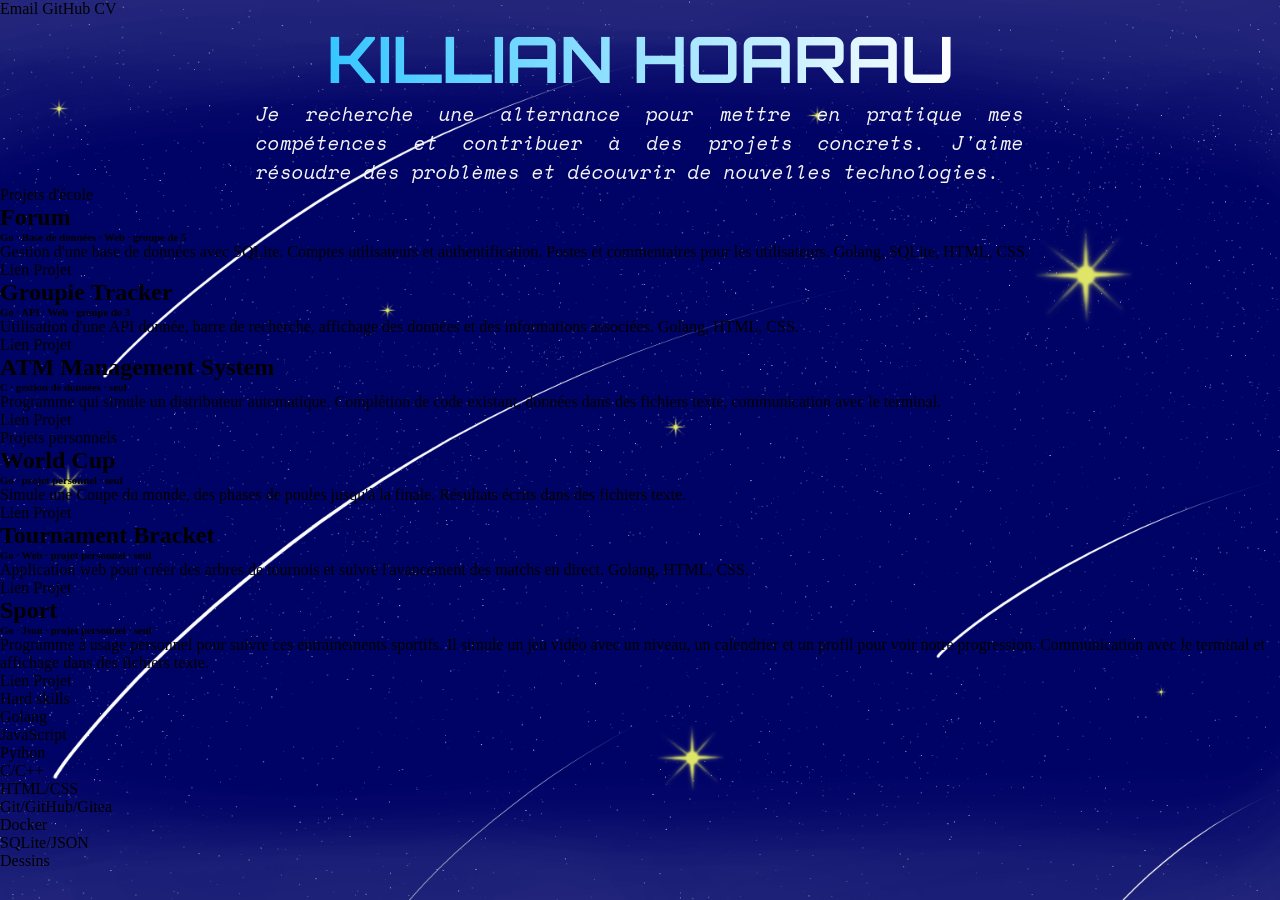
==== index.html @ af5f79d3 "informations circles around a circle -> subject effects around circles3" ====
<!DOCTYPE html>
<html lang="en">

<head>
    <meta charset="UTF-8">
    <meta name="viewport" content="width=device-width, initial-scale=1.0">
    <title>Mon portfolio</title>
    <link rel="stylesheet" href="css/style.css">

    <!-- First font -->
    <link rel="preconnect" href="https://fonts.googleapis.com">
    <link rel="preconnect" href="https://fonts.gstatic.com" crossorigin>
    <link href="https://fonts.googleapis.com/css2?family=Orbitron:wght@400..900&display=swap" rel="stylesheet">

    <!-- Second font -->
    <link rel="preconnect" href="https://fonts.googleapis.com">
    <link rel="preconnect" href="https://fonts.gstatic.com" crossorigin>
    <link href="https://fonts.googleapis.com/css2?family=Space+Mono:ital@1&display=swap" rel="stylesheet">
</head>

<body>

    <header>
        <a>Email</a>
        <a>GitHub</a>
        <a>CV</a>
    </header>

    <div class="title">
        <h1 class="name">KILLIAN HOARAU</h1>
    </div>

    <p class="description">
        Je recherche une alternance pour mettre en pratique mes compétences et contribuer à des projets concrets.
        J'aime résoudre des problèmes et découvrir de nouvelles technologies.
    </p>

    <div class="school">
        <div>Projets d'école</div>

        <div id="forum">
            <h2 class="subtitle">Forum</h2>
            <h6>Go · Base de données · Web · groupe de 5</h6>
            <p>
                Gestion d'une base de données avec SQLite.
                Comptes utilisateurs et authentification.
                Postes et commentaires pour les utilisateurs.
                Golang, SQLite, HTML, CSS.
            </p>
            <a>Lien Projet</a>
        </div>

        <div id="groupie">
            <h2 class="subtitle">Groupie Tracker</h2>
            <h6>Go · API · Web · groupe de 3</h6>
            <p>
                Utilisation d'une API donnée, barre de recherche,
                affichage des données et des informations associées.
                Golang, HTML, CSS.
            </p>
            <a>Lien Projet</a>
        </div>

        <div id="atm">
            <h2 class="subtitle">ATM Management System</h2>
            <h6>C · gestion de données · seul</h6>
            <p>
                Programme qui simule un distributeur automatique.
                Complétion de code existant, données dans des fichiers texte,
                communication avec le terminal.
            </p>
            <a>Lien Projet</a>
        </div>
    </div>

    <div class="personal">
        <div>Projets personnels</div>

        <div id="world-cup">
            <h2 class="subtitle">World Cup</h2>
            <h6>Go · projet personnel · seul</h6>
            <p>
                Simule une Coupe du monde, des phases de poules jusqu'à la finale.
                Résultats écrits dans des fichiers texte.
            </p>
            <a>Lien Projet</a>
        </div>

        <div id="tournament">
            <h2 class="subtitle">Tournament Bracket</h2>
            <h6>Go · Web · projet personnel · seul</h6>
            <p>
                Application web pour créer des arbres de tournois et
                suivre l'avancement des matchs en direct.
                Golang, HTML, CSS.
            </p>
            <a>Lien Projet</a>
        </div>

        <div id="sport">
            <h2 class="subtitle">Sport</h2>
            <h6>Go · Json · projet personnel · seul</h6>
            <p>
                Programme à usage personnel pour suivre ces entrainements sportifs.
                Il simule un jeu vidéo avec un niveau, un calendrier et un profil pour voir notre progression.
                Communication avec le terminal et affichage dans des fichiers texte.
            </p>
            <a>Lien Projet</a>
        </div>
    </div>

    <div id="hard-skills">
        <div>Hard skills</div>

        <p class="skill">Golang</p>
        <p class="skill">JavaScript</p>
        <p class="skill">Python</p>
        <p class="skill">C/C++</p>
        <p class="skill">HTML/CSS</p>
        <p class="skill">Git/GitHub/Gitea</p>
        <p class="skill">Docker</p>
        <p class="skill">SQLite/JSON</p>
    </div>

    <div id="drawing">
        <div>Dessins</div>
    </div>

</body>

</html>
---- css/style.css ----
* {
    margin: 0;
    box-sizing: border-box;
}

body {
    background-image: url("../images/portfolio_background_computer.webp");
    background-size: cover;
    background-position: center;
    background-repeat: no-repeat;
    background-attachment: fixed;
}

.title {
    display: flex;
    justify-content: center;
}

.name {
    /* required for transform to work */
    display: inline-block;
    font-size: 5vw;

    /* first font */
    font-family: "Orbitron", sans-serif;
    font-optical-sizing: auto;
    font-weight: 700;
    font-style: normal;

    /* 2 colors; the first color is repeated at the end so the loop is seamless */
    background: linear-gradient(90deg, #35c6ff, #ffffff, #35c6ff);
    background-size: 200% 100%;
    -webkit-background-clip: text;
    background-clip: text;
    color: transparent;

    animation:
        flow 6s linear infinite,
        bounce 6s ease-in-out infinite;
}

.description {
    color: whitesmoke;
    font-size: 1.5vw;
    font-family: "Space Mono", monospace;
    font-weight: 400;
    font-style: italic;
    margin: 0 20%;
    text-align: justify;
}

@keyframes flow {
    from {
        background-position: 200% 0;
    }

    to {
        background-position: 0 0;
    }
}

@keyframes bounce {

    0%,
    100% {
        transform: translateY(0);
    }

    50% {
        transform: translateY(-8px);
    }
}

@media (prefers-reduced-motion: reduce) {
    .slow {
        animation: none;
    }
}

/* @media (max-width: 1023px) {
    body {
        Landscape mode
    }
} */
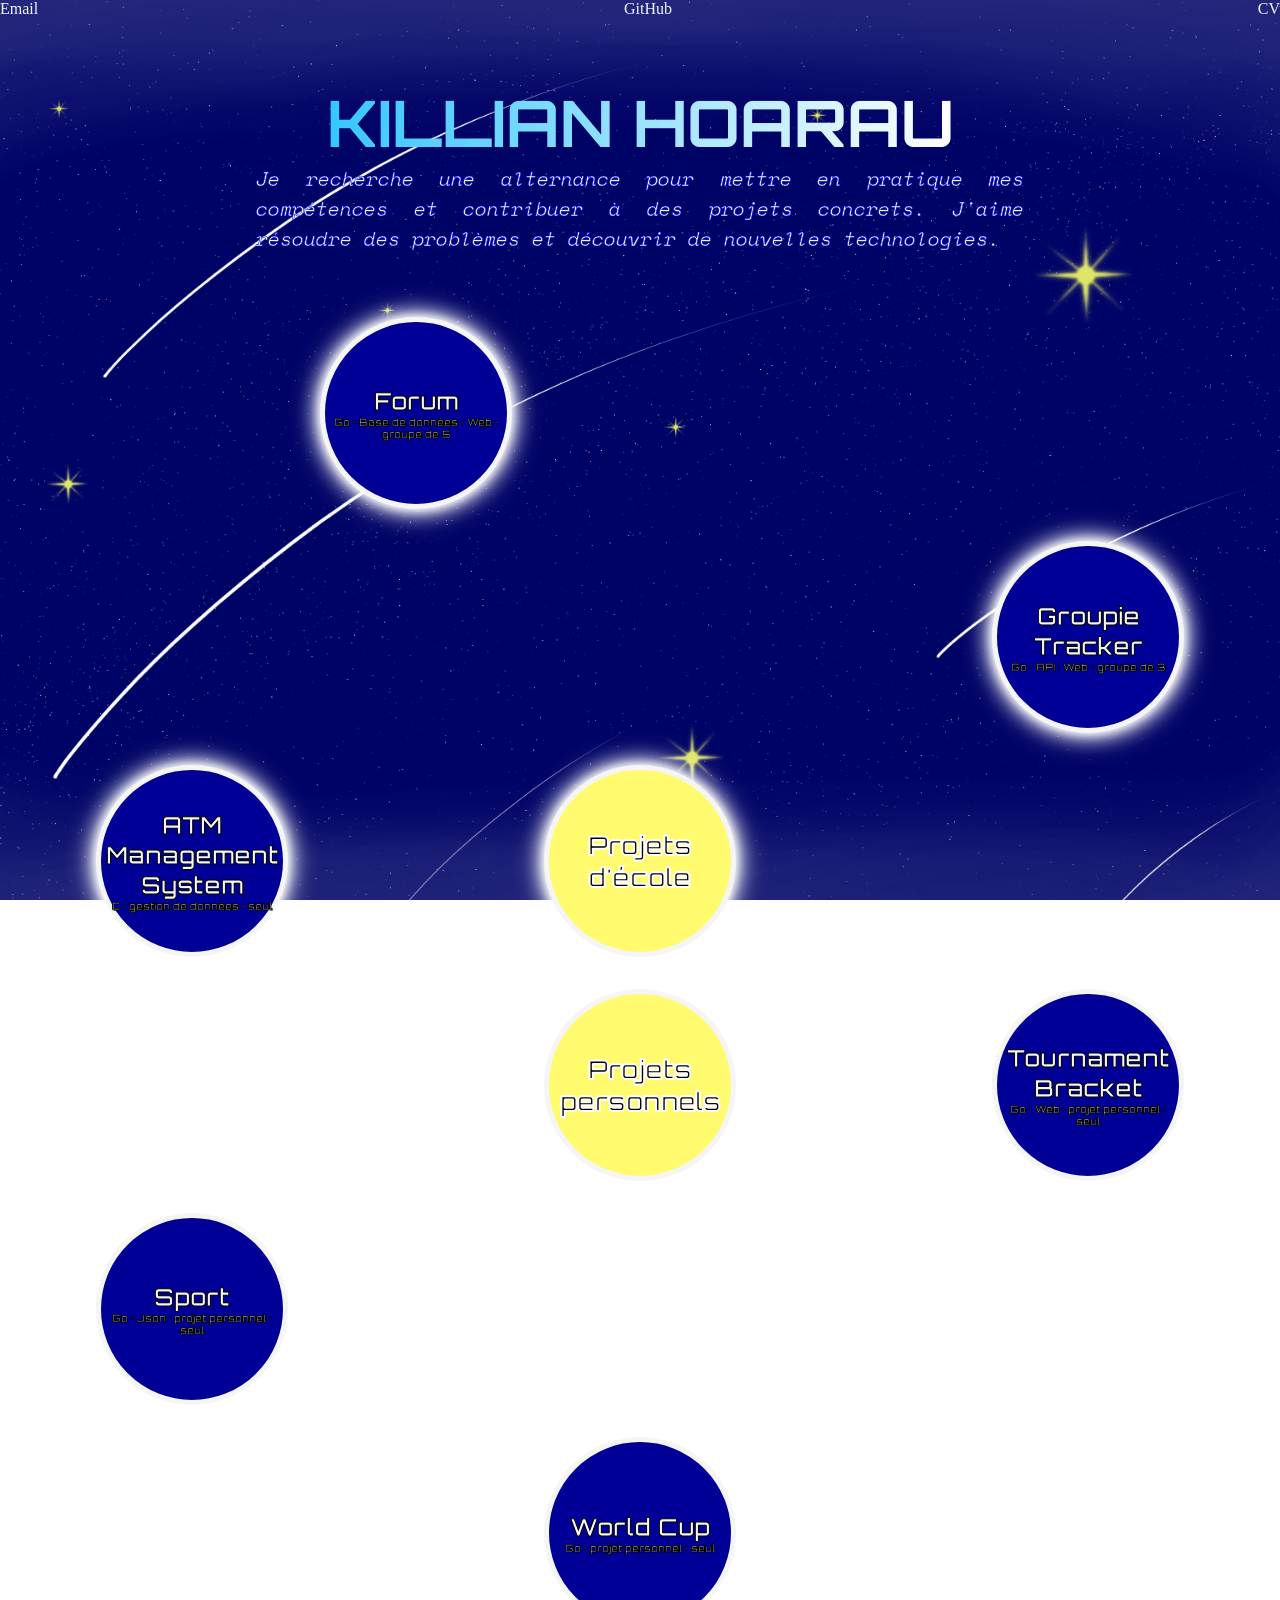
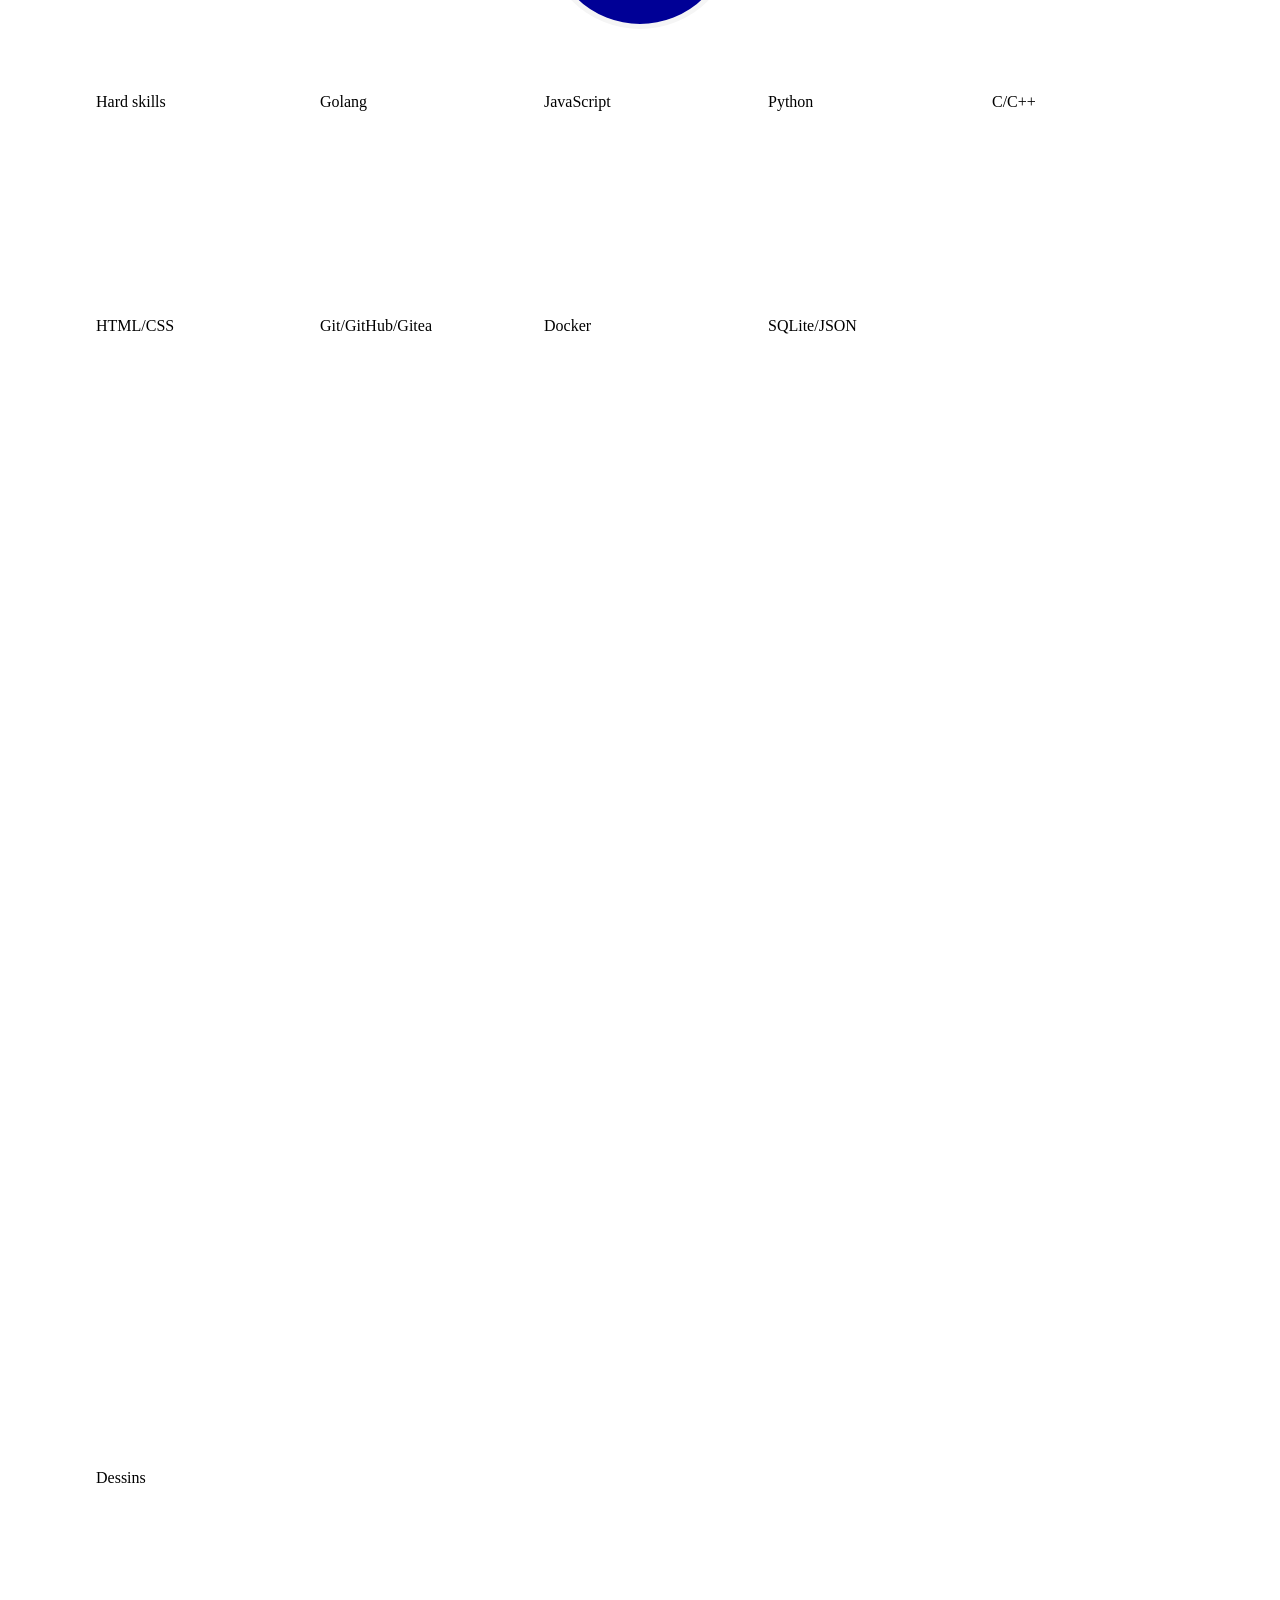
==== commit 8d4aaf76: "project galaxy" ====
--- a/index.html
+++ b/index.html
@@ -20,110 +20,115 @@
 
 <body>
 
-    <header>
+    <header id="header">
         <a>Email</a>
         <a>GitHub</a>
         <a>CV</a>
     </header>
 
-    <div class="title">
-        <h1 class="name">KILLIAN HOARAU</h1>
-    </div>
+    <div id="page">
 
-    <p class="description">
-        Je recherche une alternance pour mettre en pratique mes compétences et contribuer à des projets concrets.
-        J'aime résoudre des problèmes et découvrir de nouvelles technologies.
-    </p>
+        <div class="title">
+            <h1 class="name">KILLIAN HOARAU</h1>
 
-    <div class="school">
-        <div>Projets d'école</div>
+            <i class="description">
+                Je recherche une alternance pour mettre en pratique mes compétences et contribuer à des projets
+                concrets.
+                J'aime résoudre des problèmes et découvrir de nouvelles technologies.
+            </i>
+        </div>
 
-        <div id="forum">
-            <h2 class="subtitle">Forum</h2>
-            <h6>Go · Base de données · Web · groupe de 5</h6>
-            <p>
+        <div class="container">
+            <div id="school" class="planet-title">Projets d'école</div>
+
+            <div id="forum" class="planet">
+                <h2 class="subtitle">Forum</h2>
+                <h6 class="sub-subtitle">Go · Base de données · Web · groupe de 5</h6>
+                <!-- <p>
                 Gestion d'une base de données avec SQLite.
                 Comptes utilisateurs et authentification.
                 Postes et commentaires pour les utilisateurs.
                 Golang, SQLite, HTML, CSS.
-            </p>
-            <a>Lien Projet</a>
-        </div>
+            </p> -->
+                <!-- <a>Lien Projet</a> -->
+            </div>
 
-        <div id="groupie">
-            <h2 class="subtitle">Groupie Tracker</h2>
-            <h6>Go · API · Web · groupe de 3</h6>
-            <p>
+            <div id="groupie" class="planet">
+                <h2 class="subtitle">Groupie Tracker</h2>
+                <h6 class="sub-subtitle">Go · API · Web · groupe de 3</h6>
+                <!-- <p>
                 Utilisation d'une API donnée, barre de recherche,
                 affichage des données et des informations associées.
                 Golang, HTML, CSS.
-            </p>
-            <a>Lien Projet</a>
-        </div>
+            </p> -->
+                <!-- <a>Lien Projet</a> -->
+            </div>
 
-        <div id="atm">
-            <h2 class="subtitle">ATM Management System</h2>
-            <h6>C · gestion de données · seul</h6>
-            <p>
+            <div id="atm" class="planet">
+                <h2 class="subtitle">ATM Management System</h2>
+                <h6 class="sub-subtitle">C · gestion de données · seul</h6>
+                <!-- <p>
                 Programme qui simule un distributeur automatique.
                 Complétion de code existant, données dans des fichiers texte,
                 communication avec le terminal.
-            </p>
-            <a>Lien Projet</a>
-        </div>
-    </div>
+            </p> -->
+                <!-- <a>Lien Projet</a> -->
+            </div>
 
-    <div class="personal">
-        <div>Projets personnels</div>
+            <div id="personal" class="planet-title">Projets personnels</div>
 
-        <div id="world-cup">
-            <h2 class="subtitle">World Cup</h2>
-            <h6>Go · projet personnel · seul</h6>
-            <p>
+            <div id="world-cup" class="planet">
+                <h2 class="subtitle">World Cup</h2>
+                <h6 class="sub-subtitle">Go · projet personnel · seul</h6>
+                <!-- <p>
                 Simule une Coupe du monde, des phases de poules jusqu'à la finale.
                 Résultats écrits dans des fichiers texte.
-            </p>
-            <a>Lien Projet</a>
-        </div>
+            </p> -->
+                <!-- <a>Lien Projet</a> -->
+            </div>
 
-        <div id="tournament">
-            <h2 class="subtitle">Tournament Bracket</h2>
-            <h6>Go · Web · projet personnel · seul</h6>
-            <p>
+            <div id="tournament" class="planet">
+                <h2 class="subtitle">Tournament Bracket</h2>
+                <h6 class="sub-subtitle">Go · Web · projet personnel · seul</h6>
+                <!-- <p>
                 Application web pour créer des arbres de tournois et
                 suivre l'avancement des matchs en direct.
                 Golang, HTML, CSS.
-            </p>
-            <a>Lien Projet</a>
-        </div>
+            </p> -->
+                <!-- <a>Lien Projet</a> -->
+            </div>
 
-        <div id="sport">
-            <h2 class="subtitle">Sport</h2>
-            <h6>Go · Json · projet personnel · seul</h6>
-            <p>
+            <div id="sport" class="planet">
+                <h2 class="subtitle">Sport</h2>
+                <h6 class="sub-subtitle">Go · Json · projet personnel · seul</h6>
+                <!-- <p>
                 Programme à usage personnel pour suivre ces entrainements sportifs.
                 Il simule un jeu vidéo avec un niveau, un calendrier et un profil pour voir notre progression.
                 Communication avec le terminal et affichage dans des fichiers texte.
-            </p>
-            <a>Lien Projet</a>
+            </p> -->
+                <!-- <a>Lien Projet</a> -->
+            </div>
         </div>
-    </div>
 
-    <div id="hard-skills">
-        <div>Hard skills</div>
+        <div class="container">
+            <div class="shooting-star">Hard skills</div>
 
-        <p class="skill">Golang</p>
-        <p class="skill">JavaScript</p>
-        <p class="skill">Python</p>
-        <p class="skill">C/C++</p>
-        <p class="skill">HTML/CSS</p>
-        <p class="skill">Git/GitHub/Gitea</p>
-        <p class="skill">Docker</p>
-        <p class="skill">SQLite/JSON</p>
-    </div>
+            <p class="skill">Golang</p>
+            <p class="skill">JavaScript</p>
+            <p class="skill">Python</p>
+            <p class="skill">C/C++</p>
+            <p class="skill">HTML/CSS</p>
+            <p class="skill">Git/GitHub/Gitea</p>
+            <p class="skill">Docker</p>
+            <p class="skill">SQLite/JSON</p>
+        </div>
 
-    <div id="drawing">
-        <div>Dessins</div>
+        <div class="container">
+            <div>
+                Dessins
+            </div>
+        </div>
+
     </div>
 
 </body>
--- a/css/style.css
+++ b/css/style.css
@@ -1,6 +1,11 @@
 * {
     margin: 0;
     box-sizing: border-box;
+}
+
+:root {
+    --color1: rgb(0, 0, 150);
+    --color2: rgb(255, 250, 110);
 }
 
 body {
@@ -11,9 +16,26 @@
     background-attachment: fixed;
 }
 
+#page {
+    display: flex;
+    flex-direction: column;
+    gap: 5vw;
+}
+
+#header {
+    display: flex;
+    justify-content: space-between;
+    font-size: 2;
+    color: whitesmoke;
+}
+
 .title {
     display: flex;
-    justify-content: center;
+    flex-direction: column;
+    align-items: center;
+    width: 100%;
+    height: fit-content;
+    margin-top: 5vw;
 }
 
 .name {
@@ -41,7 +63,8 @@
 
 .description {
     color: whitesmoke;
-    font-size: 1.5vw;
+    -webkit-text-stroke: 0.5px blue;
+    font-size: 1.6vw;
     font-family: "Space Mono", monospace;
     font-weight: 400;
     font-style: italic;
@@ -77,8 +100,113 @@
     }
 }
 
-/* @media (max-width: 1023px) {
-    body {
-        Landscape mode
-    }
-} */+.container {
+    display: grid;
+    grid-template-columns: repeat(5, 15vw);
+    grid-template-rows: repeat(6, 15vw);
+    justify-content: center;
+    width: 100%;
+    height: fit-content;
+    gap: 2.5vw;
+    /* debug */
+    /* border: 1px solid red; */
+}
+
+.planet {
+    display: flex;
+    flex-direction: column;
+    justify-content: center;
+    align-items: center;
+    text-align: center;
+    height: 15vw;
+    width: 15vw;
+    border: 5px solid whitesmoke;
+    color: whitesmoke;
+    border-radius: 50%;
+    font-family: "Orbitron", sans-serif;
+    font-optical-sizing: auto;
+    font-weight: 700;
+    font-style: normal;
+    box-shadow:
+        0 0 10px white,
+        0 0 20px white,
+        0 0 30px white;
+    background-color: var(--color1);
+}
+
+.planet-title {
+    display: flex;
+    flex-direction: column;
+    justify-content: center;
+    align-items: center;
+    text-align: center;
+    height: 15vw;
+    width: 15vw;
+    border: 5px solid whitesmoke;
+    border-radius: 50%;
+    font-family: "Orbitron", sans-serif;
+    font-optical-sizing: auto;
+    font-weight: 700;
+    font-style: normal;
+    font-size: 2vw;
+    box-shadow:
+        0 0 10px white,
+        0 0 20px white,
+        0 0 30px white;
+    -webkit-text-stroke: 2px white;
+    background-color: var(--color2);
+}
+
+.subtitle {
+    display: flex;
+    font-family: "Orbitron", sans-serif;
+    font-optical-sizing: auto;
+    font-weight: 700;
+    font-style: normal;
+    -webkit-text-stroke: 1px black;
+}
+
+.sub-subtitle {
+    -webkit-text-stroke: 1px black;
+    font-size: 0.8vw;
+}
+
+#school {
+    grid-column: 3;
+    grid-row: 3;
+}
+
+#forum {
+    grid-column: 2;
+    grid-row: 1;
+}
+
+#groupie {
+    grid-column: 5;
+    grid-row: 2;
+}
+
+#atm {
+    grid-column: 1;
+    grid-row: 3;
+}
+
+#personal {
+    grid-column: 3;
+    grid-row: 4;
+}
+
+#world-cup {
+    grid-column: 3;
+    grid-row: 6;
+}
+
+#tournament {
+    grid-column: 5;
+    grid-row: 4;
+}
+
+#sport {
+    grid-column: 1;
+    grid-row: 5;
+}
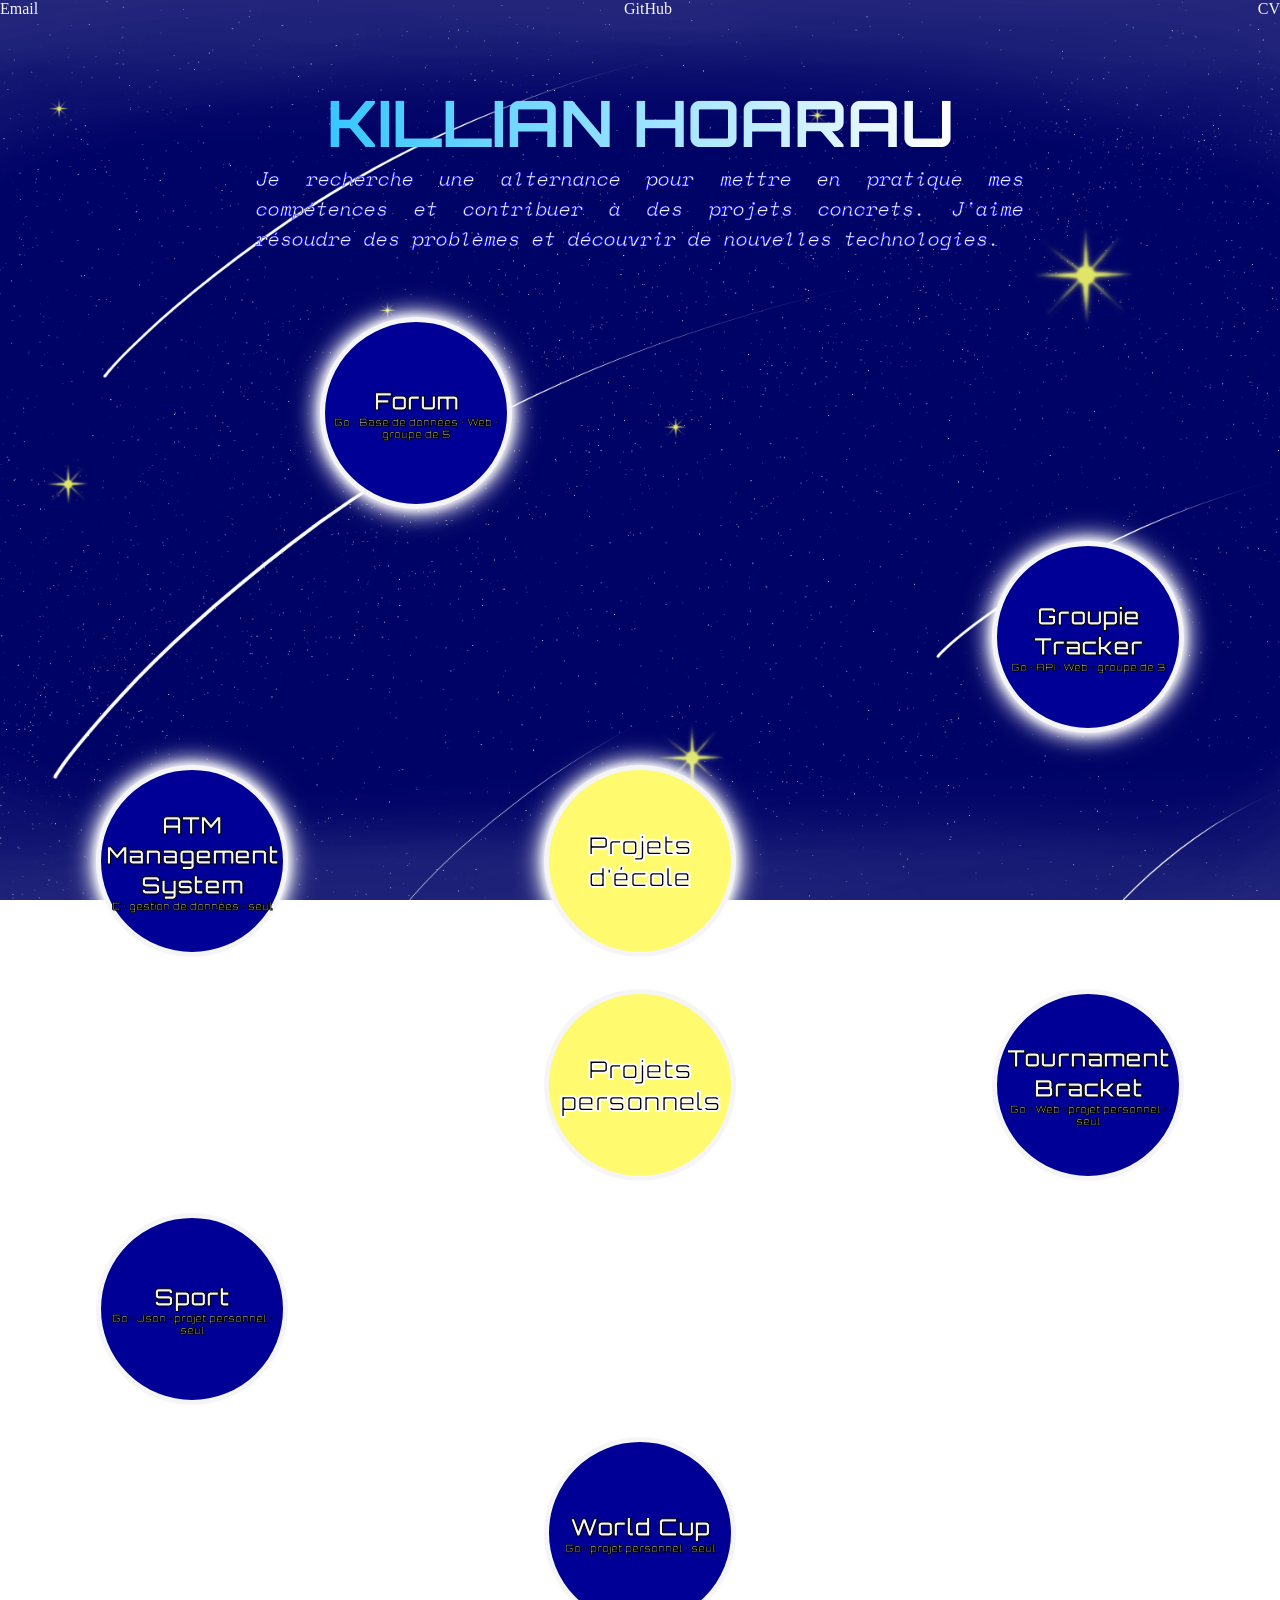
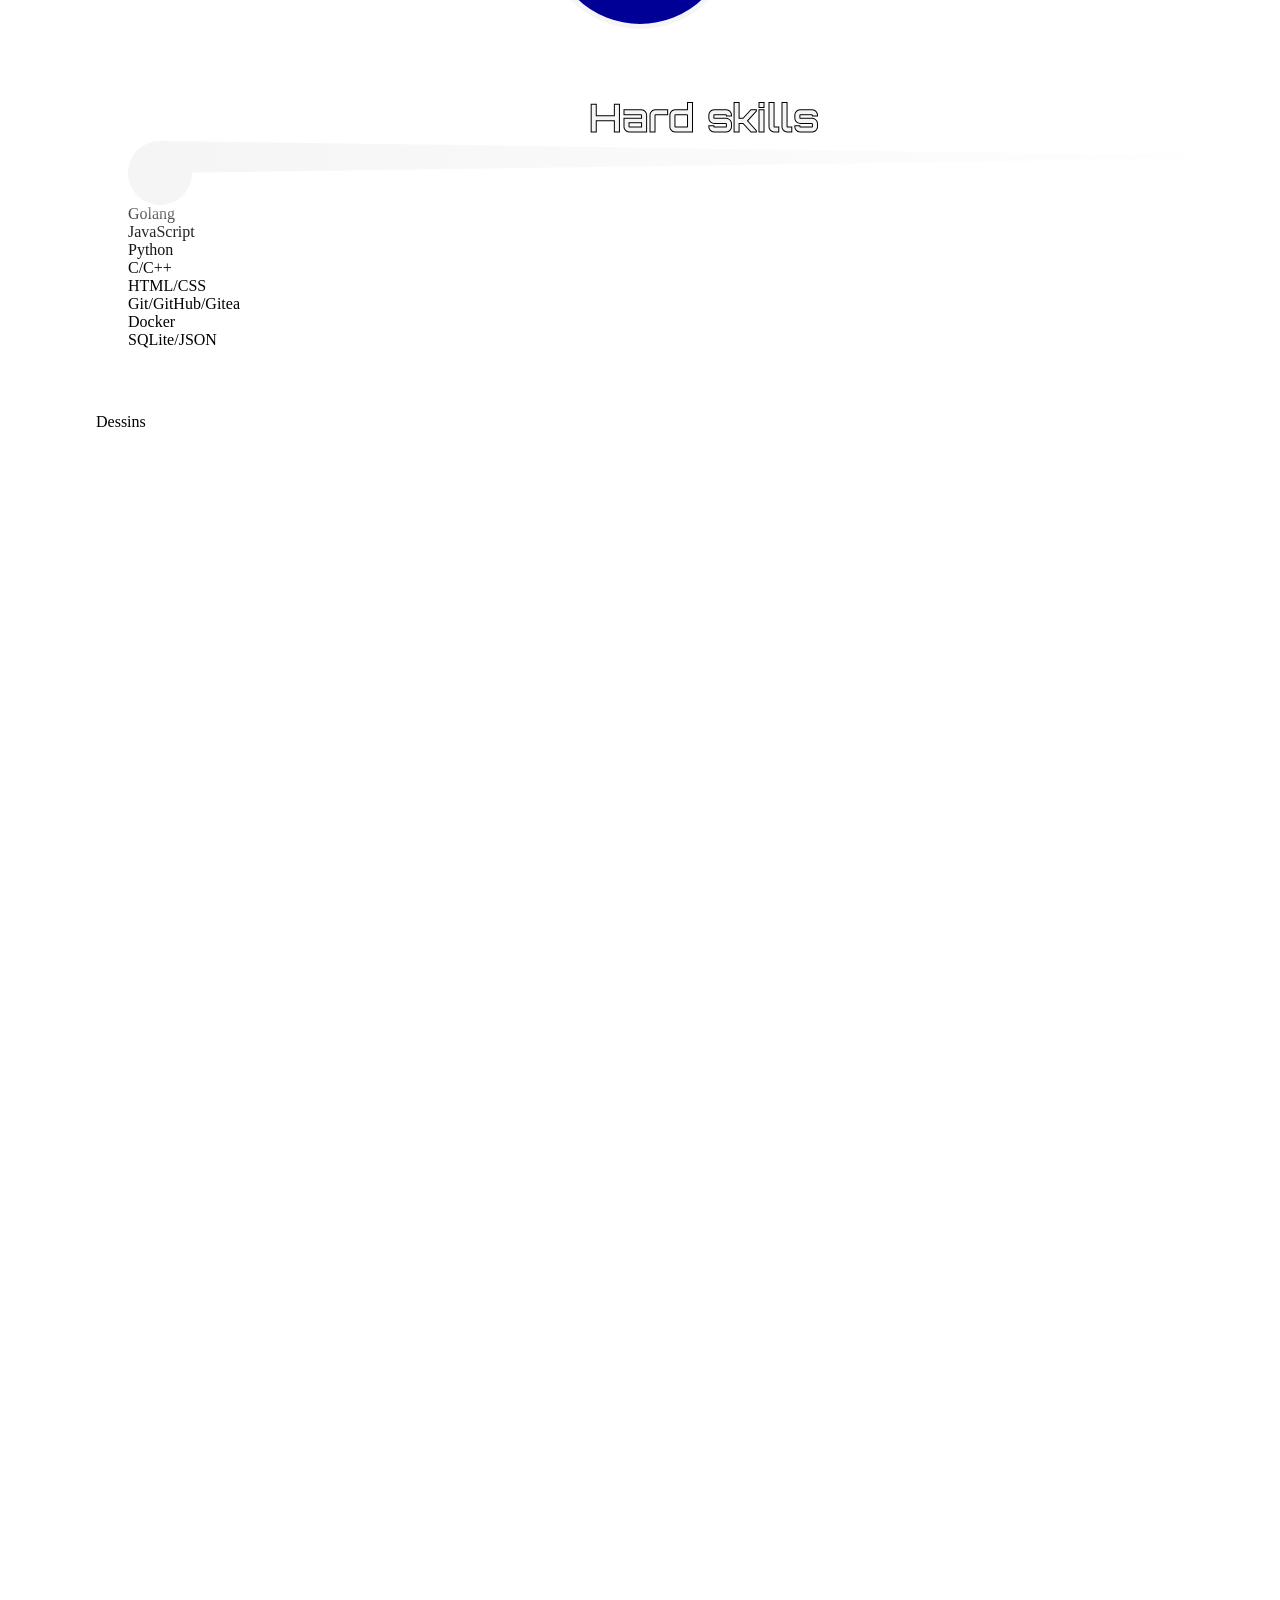
==== commit 161b9481: "start shooting star" ====
--- a/index.html
+++ b/index.html
@@ -110,8 +110,9 @@
             </div>
         </div>
 
-        <div class="container">
-            <div class="shooting-star">Hard skills</div>
+        <div class="skills">
+            <h2 id="skills-title" class="sub-subtitle">Hard skills</h2>
+            <div class="shooting-star"></div>
 
             <p class="skill">Golang</p>
             <p class="skill">JavaScript</p>
--- a/css/style.css
+++ b/css/style.css
@@ -209,4 +209,47 @@
 #sport {
     grid-column: 1;
     grid-row: 5;
+}
+
+#skills-title {
+    display: flex;
+    justify-content: center;
+    font-family: "Orbitron", sans-serif;
+    font-optical-sizing: auto;
+    font-weight: 700;
+    font-style: normal;
+    font-size: 3vw;
+    color: whitesmoke;
+}
+
+.skills {
+    display: flex;
+    flex-direction: column;
+    margin-left: 10vw;
+}
+
+.shooting-star {
+    position: relative;
+    isolation: isolate;
+    display: flex;
+    width: 5vw;
+    height: 5vw;
+    border-radius: 50%;
+    background-color: whitesmoke;
+    box-shadow:
+        0 0 25px white,
+        0 0 50px white,
+        0 0 100px white;
+}
+
+.shooting-star::before {
+    content: "";
+    position: absolute;
+    z-index: -1;
+    top: 0;
+    left: 50%;
+    width: 90vw;
+    height: 50%;
+    background: linear-gradient(to right, whitesmoke, transparent);
+    clip-path: polygon(0 0, 100% 50%, 0 100%);
 }
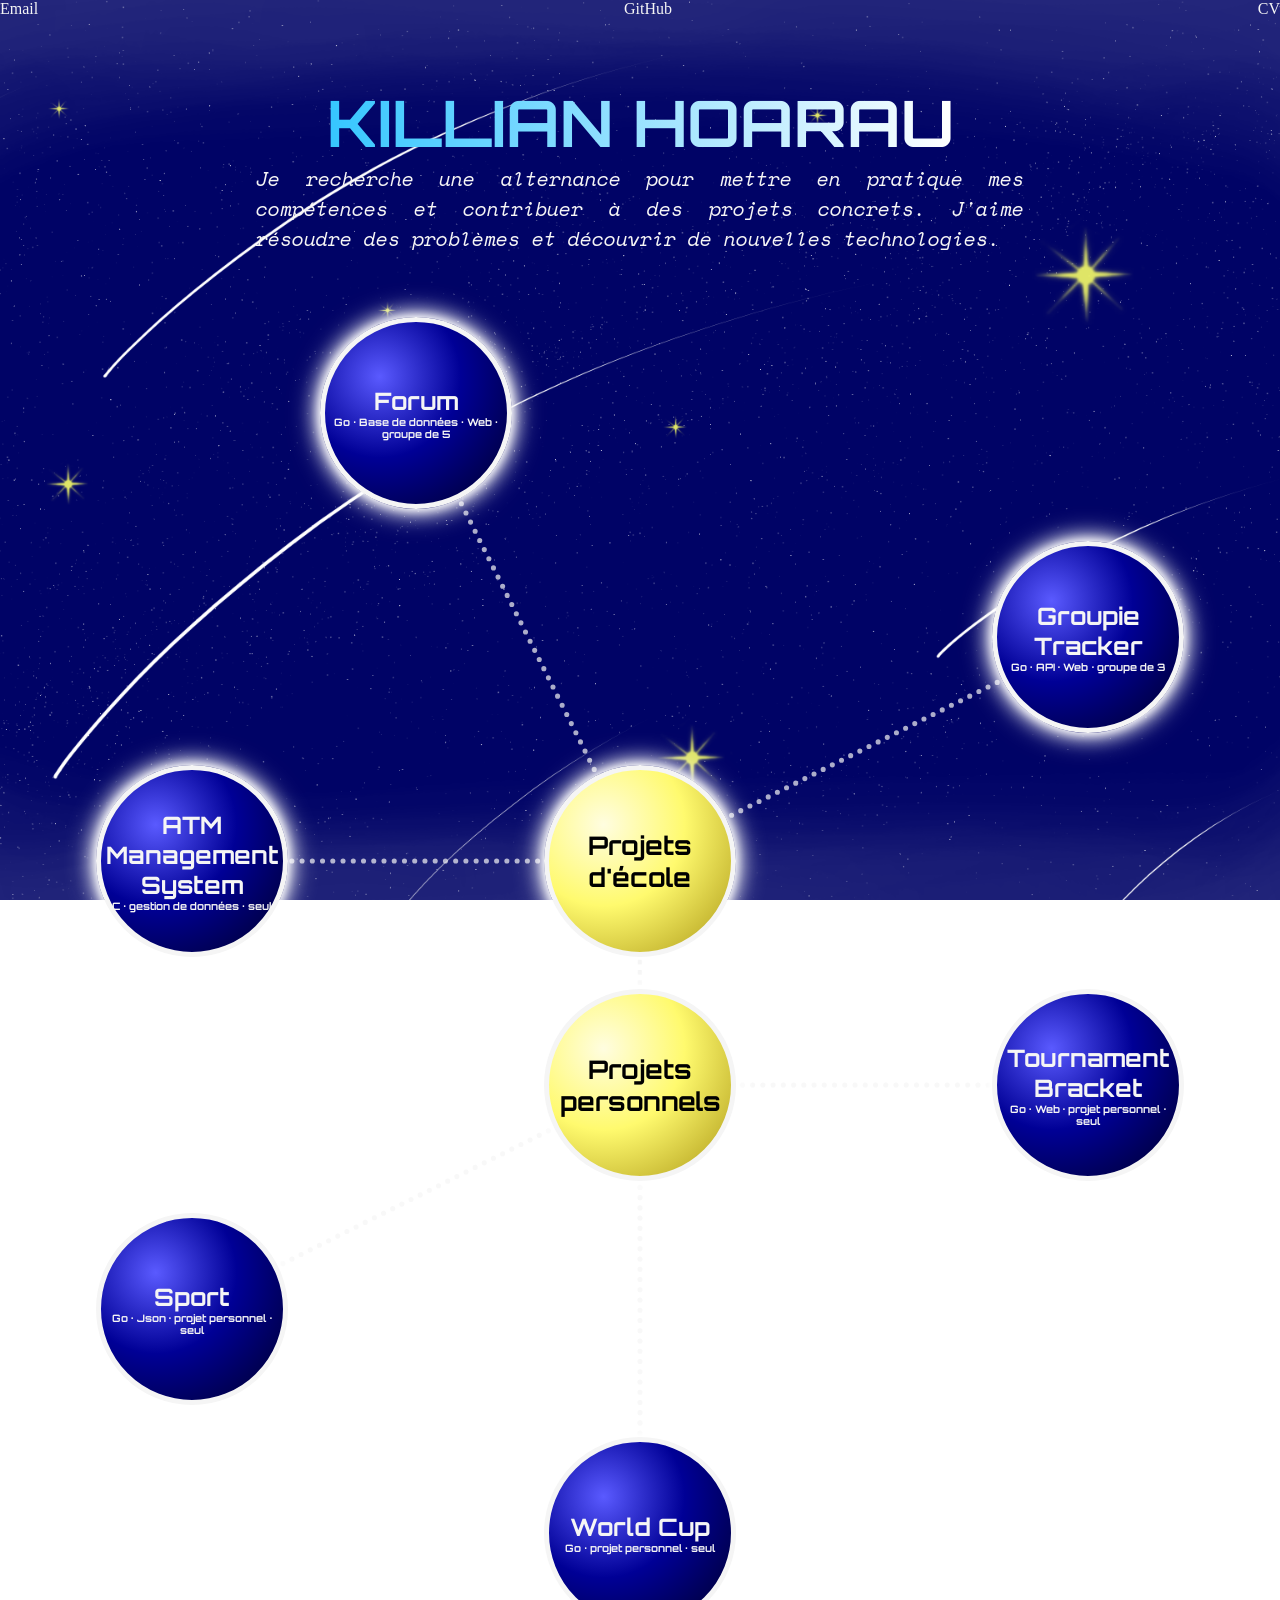
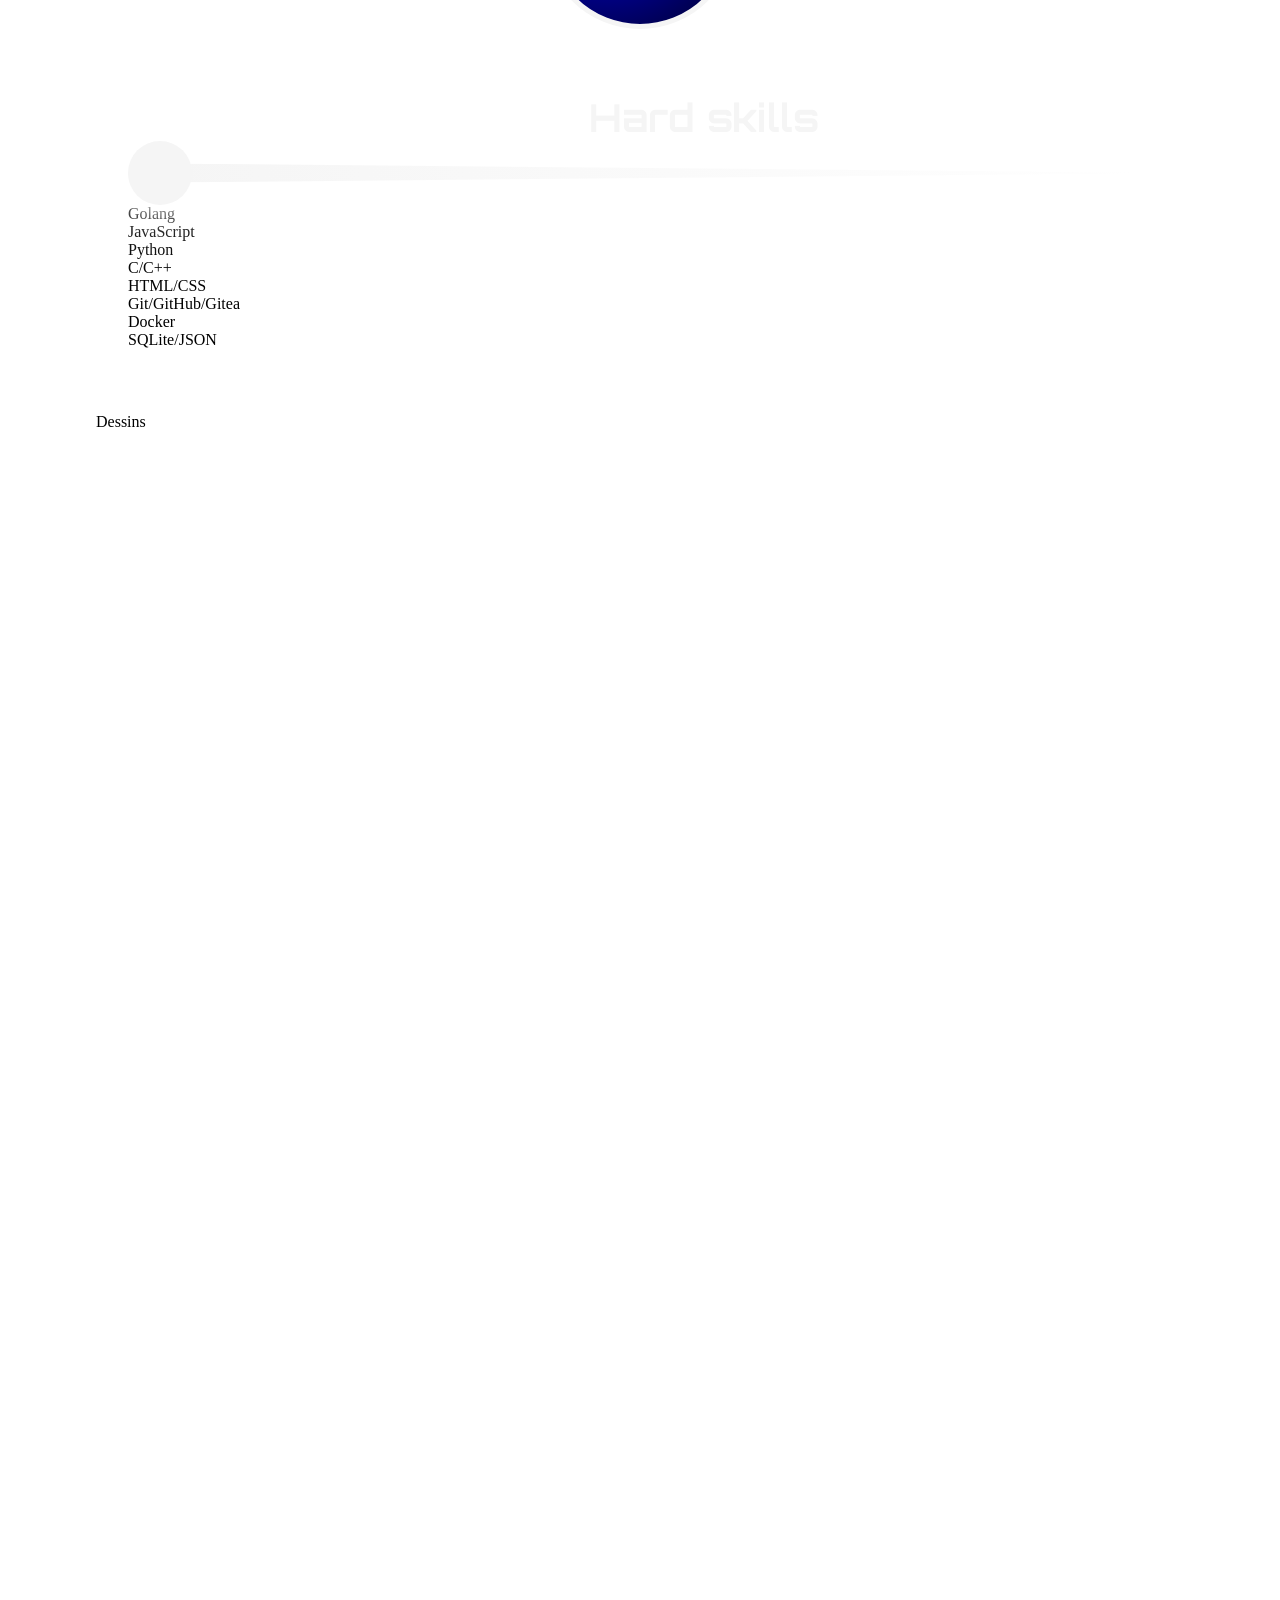
==== commit 3106eb37: "I don't remember" ====
--- a/index.html
+++ b/index.html
@@ -6,6 +6,7 @@
     <meta name="viewport" content="width=device-width, initial-scale=1.0">
     <title>Mon portfolio</title>
     <link rel="stylesheet" href="css/style.css">
+    <script src="js/script.js" defer></script>
 
     <!-- First font -->
     <link rel="preconnect" href="https://fonts.googleapis.com">
@@ -39,6 +40,19 @@
         </div>
 
         <div class="container">
+
+            <svg class="trails" viewBox="0 0 85 102.5" aria-hidden="true">
+                <!-- from #school -->
+                <line x1="42.5" y1="42.5" x2="25" y2="7.5" /> <!-- school → forum -->
+                <line x1="42.5" y1="42.5" x2="77.5" y2="25" /> <!-- school → groupie -->
+                <line x1="42.5" y1="42.5" x2="7.5" y2="42.5" /> <!-- school → atm -->
+
+                <!-- from #personal -->
+                <line x1="42.5" y1="60" x2="42.5" y2="95" /> <!-- personal → world-cup -->
+                <line x1="42.5" y1="60" x2="77.5" y2="60" /> <!-- personal → tournament -->
+                <line x1="42.5" y1="60" x2="7.5" y2="77.5" /> <!-- personal → sport -->
+            </svg>
+
             <div id="school" class="planet-title">Projets d'école</div>
 
             <div id="forum" class="planet">
@@ -130,6 +144,18 @@
             </div>
         </div>
 
+        <dialog id="project-modal">
+            <button id="modal-close" aria-label="Close">&times;</button>
+            <h2 id="modal-title"></h2>
+            <p id="modal-tags"></p>
+            <p id="modal-description"></p>
+            <ul id="modal-features"></ul>
+            <div class="modal-links">
+                <a id="modal-github" href="#" target="_blank" rel="noopener">GitHub</a>
+                <a id="modal-demo" href="#" target="_blank" rel="noopener">Demo</a>
+            </div>
+        </dialog>
+
     </div>
 
 </body>
--- a/css/style.css
+++ b/css/style.css
@@ -61,9 +61,41 @@
         bounce 6s ease-in-out infinite;
 }
 
+@keyframes flow {
+    from {
+        background-position: 200% 0;
+    }
+
+    to {
+        background-position: 0 0;
+    }
+}
+
+@keyframes bounce {
+
+    0%,
+    100% {
+        transform: translateY(0);
+    }
+
+    50% {
+        transform: translateY(-8px);
+    }
+}
+
+@media (prefers-reduced-motion: reduce) {
+    .name {
+        animation: none;
+    }
+
+    .planet {
+        animation: none;
+    }
+}
+
 .description {
     color: whitesmoke;
-    -webkit-text-stroke: 0.5px blue;
+    /* -webkit-text-stroke: 0.5px blue; */
     font-size: 1.6vw;
     font-family: "Space Mono", monospace;
     font-weight: 400;
@@ -72,35 +104,8 @@
     text-align: justify;
 }
 
-@keyframes flow {
-    from {
-        background-position: 200% 0;
-    }
-
-    to {
-        background-position: 0 0;
-    }
-}
-
-@keyframes bounce {
-
-    0%,
-    100% {
-        transform: translateY(0);
-    }
-
-    50% {
-        transform: translateY(-8px);
-    }
-}
-
-@media (prefers-reduced-motion: reduce) {
-    .slow {
-        animation: none;
-    }
-}
-
 .container {
+    position: relative;
     display: grid;
     grid-template-columns: repeat(5, 15vw);
     grid-template-rows: repeat(6, 15vw);
@@ -112,6 +117,29 @@
     /* border: 1px solid red; */
 }
 
+.trails {
+    position: absolute;
+    top: 0;
+    left: 50%;
+    transform: translateX(-50%);
+    width: 85vw;
+    height: 102.5vw;
+    pointer-events: none;
+}
+
+.trails line {
+    stroke: rgba(245, 245, 245, 0.7);
+    stroke-width: 0.4;
+    stroke-linecap: round;
+    stroke-dasharray: 0 0.8;
+}
+
+.planet,
+.planet-title {
+    position: relative;
+    z-index: 1;
+}
+
 .planet {
     display: flex;
     flex-direction: column;
@@ -120,6 +148,7 @@
     text-align: center;
     height: 15vw;
     width: 15vw;
+    cursor: pointer;
     border: 5px solid whitesmoke;
     color: whitesmoke;
     border-radius: 50%;
@@ -131,7 +160,34 @@
         0 0 10px white,
         0 0 20px white,
         0 0 30px white;
-    background-color: var(--color1);
+    background:
+        radial-gradient(circle at 30% 30%,
+            rgb(90, 90, 255) 0%,
+            var(--color1) 45%,
+            rgb(0, 0, 40) 100%);
+    animation: bounce 5s ease-in-out infinite;
+    transition: 0.2s;
+}
+
+.planet:hover,
+.planet-title:hover {
+    box-shadow:
+        0 0 20px white,
+        0 0 30px white,
+        0 0 40px white,
+        0 0 50px white;
+}
+
+@keyframes bounce-planet {
+
+    0%,
+    100% {
+        transform: translateY(0);
+    }
+
+    50% {
+        transform: translateY(-15px);
+    }
 }
 
 .planet-title {
@@ -153,8 +209,13 @@
         0 0 10px white,
         0 0 20px white,
         0 0 30px white;
-    -webkit-text-stroke: 2px white;
-    background-color: var(--color2);
+    /* -webkit-text-stroke: 2px white; */
+    background:
+        radial-gradient(circle at 30% 30%,
+            #fffde0 0%,
+            var(--color2) 45%,
+            rgb(170, 150, 20) 100%);
+    transition: 0.2s;
 }
 
 .subtitle {
@@ -163,52 +224,72 @@
     font-optical-sizing: auto;
     font-weight: 700;
     font-style: normal;
-    -webkit-text-stroke: 1px black;
+    /* -webkit-text-stroke: 1px black; */
 }
 
 .sub-subtitle {
-    -webkit-text-stroke: 1px black;
+    /* -webkit-text-stroke: 1px black; */
     font-size: 0.8vw;
 }
 
 #school {
     grid-column: 3;
     grid-row: 3;
+    position: relative;
+}
+
+#school::after {
+    content: "";
+    position: absolute;
+    top: calc(100% + 5px);
+    left: 50%;
+    transform: translateX(-50%);
+    height: 2.5vw;
+    width: 0.5vw;
+    background: radial-gradient(circle, whitesmoke 40%, transparent 45%);
+    background-size: 0.5vw 0.8vw;
 }
 
 #forum {
     grid-column: 2;
     grid-row: 1;
+    animation-delay: -0.5s;
 }
 
 #groupie {
     grid-column: 5;
     grid-row: 2;
+    animation-delay: -1s;
 }
 
 #atm {
     grid-column: 1;
     grid-row: 3;
+    animation-delay: -1.5s;
 }
 
 #personal {
     grid-column: 3;
     grid-row: 4;
+    animation-delay: -2s;
 }
 
 #world-cup {
     grid-column: 3;
     grid-row: 6;
+    animation-delay: -2.5s;
 }
 
 #tournament {
     grid-column: 5;
     grid-row: 4;
+    animation-delay: -3s;
 }
 
 #sport {
     grid-column: 1;
     grid-row: 5;
+    animation-delay: -3.5s;
 }
 
 #skills-title {
@@ -246,10 +327,66 @@
     content: "";
     position: absolute;
     z-index: -1;
-    top: 0;
+    top: 50%;
     left: 50%;
-    width: 90vw;
-    height: 50%;
+    transform: translateY(-50%);
+    width: 80vw;
+    height: 30%;
     background: linear-gradient(to right, whitesmoke, transparent);
     clip-path: polygon(0 0, 100% 50%, 0 100%);
+}
+
+#project-modal {
+    margin: auto;
+    width: min(90vw, 600px);
+    padding: 2rem;
+    border: 2px solid whitesmoke;
+    border-radius: 1rem;
+    background: rgb(5, 5, 40);
+    color: whitesmoke;
+    font-family: "Space Mono", monospace;
+    box-shadow: 0 0 20px rgba(53, 198, 255, 0.6);
+}
+
+#project-modal::backdrop {
+    background: rgba(0, 0, 0, 0.7);
+    backdrop-filter: blur(3px);
+}
+
+#project-modal h2 {
+    font-family: "Orbitron", sans-serif;
+    margin-bottom: 0.5rem;
+}
+
+#project-modal ul {
+    margin: 1rem 0 1rem 1.5rem;
+}
+
+#modal-close {
+    position: absolute;
+    top: 0.5rem;
+    right: 1rem;
+    background: none;
+    border: none;
+    color: whitesmoke;
+    font-size: 2rem;
+    cursor: pointer;
+}
+
+.modal-links {
+    display: flex;
+    gap: 1rem;
+}
+
+.modal-links a {
+    padding: 0.4rem 1rem;
+    border: 1px solid whitesmoke;
+    border-radius: 999px;
+    color: whitesmoke;
+    text-decoration: none;
+}
+
+.modal-links a:hover {
+    background: whitesmoke;
+    color: rgb(5, 5, 40);
 }
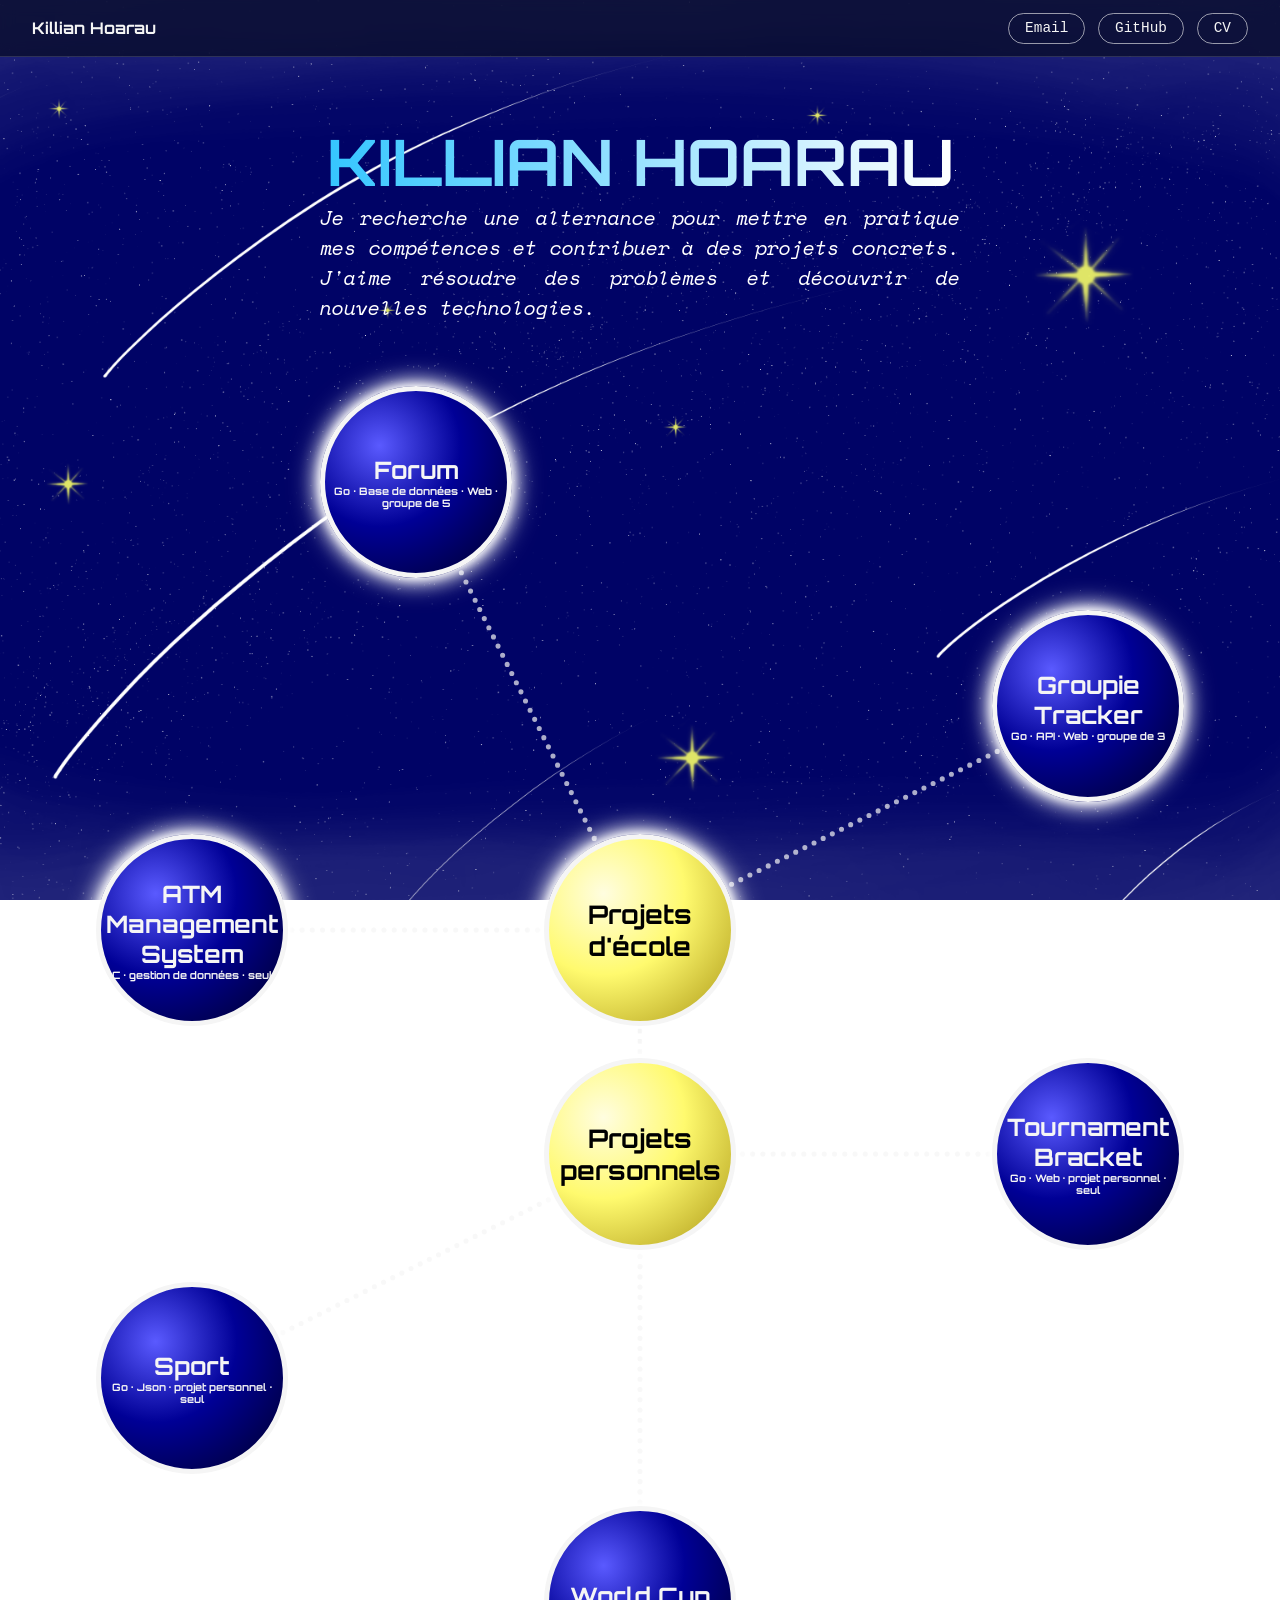
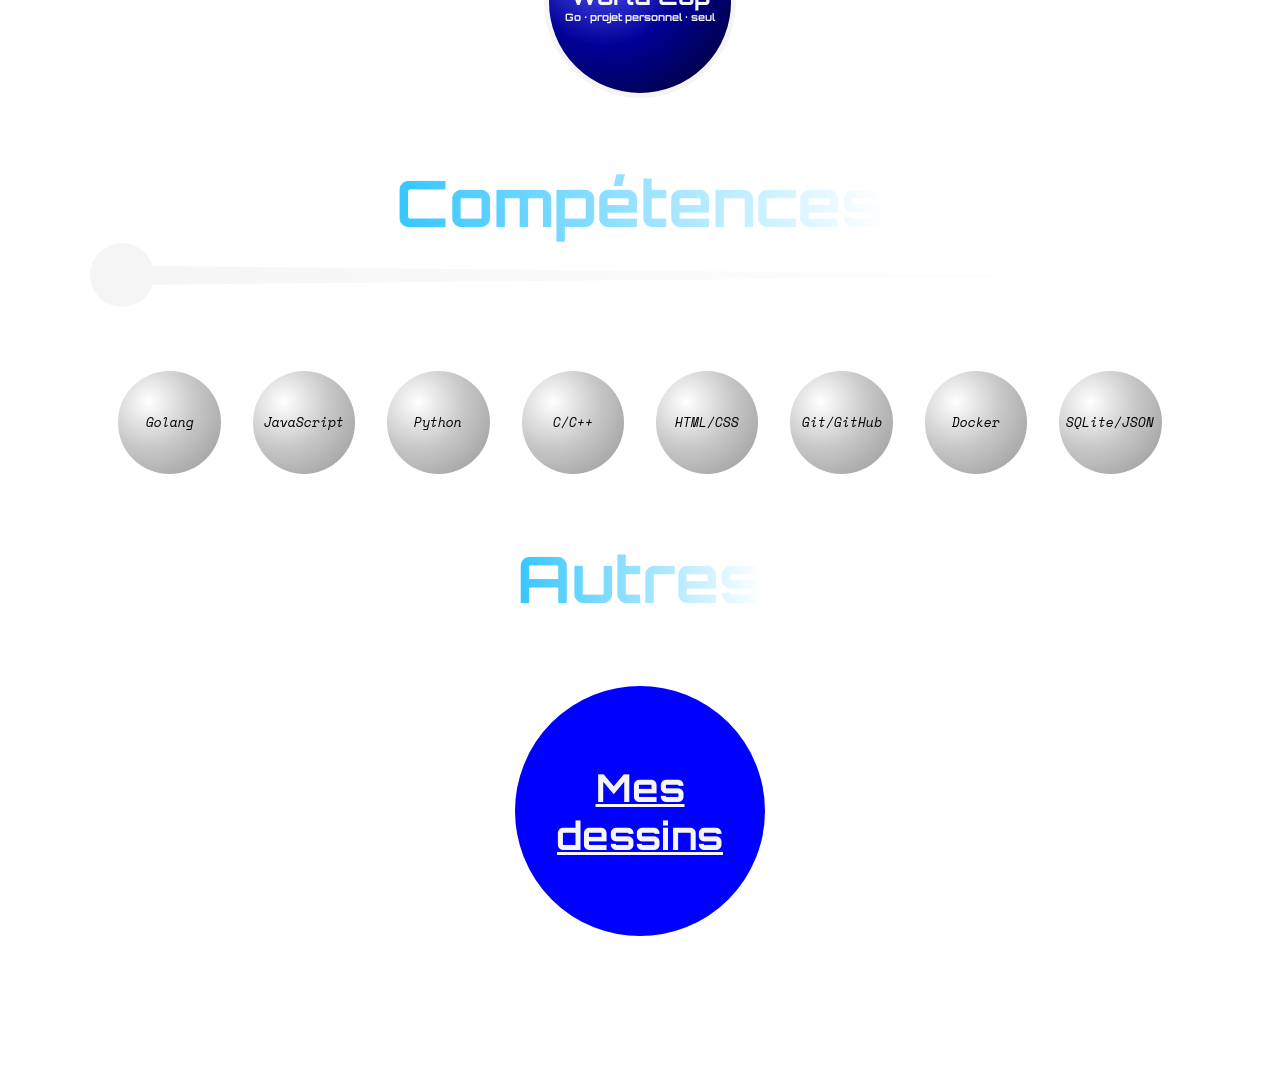
==== commit b363f29b: "first page need drawings next" ====
--- a/index.html
+++ b/index.html
@@ -6,6 +6,11 @@
     <meta name="viewport" content="width=device-width, initial-scale=1.0">
     <title>Mon portfolio</title>
     <link rel="stylesheet" href="css/style.css">
+    <link rel="stylesheet" href="css/title.css">
+    <link rel="stylesheet" href="css/projects.css">
+    <link rel="stylesheet" href="css/pop-up.css">
+    <link rel="stylesheet" href="css/skills.css">
+    <link rel="stylesheet" href="css/drawing.css">
     <script src="js/script.js" defer></script>
 
     <!-- First font -->
@@ -22,9 +27,13 @@
 <body>
 
     <header id="header">
-        <a>Email</a>
-        <a>GitHub</a>
-        <a>CV</a>
+        <a class="logo" href="#top">Killian Hoarau</a>
+
+        <nav aria-label="Liens principaux">
+            <a href="mailto:k.hoarau27400@gmail.com">Email</a>
+            <a href="https://github.com/KillianH-coder/" target="_blank" rel="noopener noreferrer">GitHub</a>
+            <a href="https://killianh-coder.github.io/CV/" target="_blank" rel="noopener noreferrer">CV</a>
+        </nav>
     </header>
 
     <div id="page">
@@ -39,7 +48,7 @@
             </i>
         </div>
 
-        <div class="container">
+        <div class="grid">
 
             <svg class="trails" viewBox="0 0 85 102.5" aria-hidden="true">
                 <!-- from #school -->
@@ -58,35 +67,16 @@
             <div id="forum" class="planet">
                 <h2 class="subtitle">Forum</h2>
                 <h6 class="sub-subtitle">Go · Base de données · Web · groupe de 5</h6>
-                <!-- <p>
-                Gestion d'une base de données avec SQLite.
-                Comptes utilisateurs et authentification.
-                Postes et commentaires pour les utilisateurs.
-                Golang, SQLite, HTML, CSS.
-            </p> -->
-                <!-- <a>Lien Projet</a> -->
             </div>
 
             <div id="groupie" class="planet">
                 <h2 class="subtitle">Groupie Tracker</h2>
                 <h6 class="sub-subtitle">Go · API · Web · groupe de 3</h6>
-                <!-- <p>
-                Utilisation d'une API donnée, barre de recherche,
-                affichage des données et des informations associées.
-                Golang, HTML, CSS.
-            </p> -->
-                <!-- <a>Lien Projet</a> -->
             </div>
 
             <div id="atm" class="planet">
                 <h2 class="subtitle">ATM Management System</h2>
                 <h6 class="sub-subtitle">C · gestion de données · seul</h6>
-                <!-- <p>
-                Programme qui simule un distributeur automatique.
-                Complétion de code existant, données dans des fichiers texte,
-                communication avec le terminal.
-            </p> -->
-                <!-- <a>Lien Projet</a> -->
             </div>
 
             <div id="personal" class="planet-title">Projets personnels</div>
@@ -94,60 +84,45 @@
             <div id="world-cup" class="planet">
                 <h2 class="subtitle">World Cup</h2>
                 <h6 class="sub-subtitle">Go · projet personnel · seul</h6>
-                <!-- <p>
-                Simule une Coupe du monde, des phases de poules jusqu'à la finale.
-                Résultats écrits dans des fichiers texte.
-            </p> -->
-                <!-- <a>Lien Projet</a> -->
             </div>
 
             <div id="tournament" class="planet">
                 <h2 class="subtitle">Tournament Bracket</h2>
                 <h6 class="sub-subtitle">Go · Web · projet personnel · seul</h6>
-                <!-- <p>
-                Application web pour créer des arbres de tournois et
-                suivre l'avancement des matchs en direct.
-                Golang, HTML, CSS.
-            </p> -->
-                <!-- <a>Lien Projet</a> -->
             </div>
 
             <div id="sport" class="planet">
                 <h2 class="subtitle">Sport</h2>
                 <h6 class="sub-subtitle">Go · Json · projet personnel · seul</h6>
-                <!-- <p>
-                Programme à usage personnel pour suivre ces entrainements sportifs.
-                Il simule un jeu vidéo avec un niveau, un calendrier et un profil pour voir notre progression.
-                Communication avec le terminal et affichage dans des fichiers texte.
-            </p> -->
-                <!-- <a>Lien Projet</a> -->
             </div>
         </div>
 
+        <div class="skills-header">
+            <h2 id="skills-title" class="sub-subtitle">Compétences</h2>
+            <div class="shooting-star"></div>
+        </div>
+
         <div class="skills">
-            <h2 id="skills-title" class="sub-subtitle">Hard skills</h2>
-            <div class="shooting-star"></div>
-
             <p class="skill">Golang</p>
             <p class="skill">JavaScript</p>
             <p class="skill">Python</p>
             <p class="skill">C/C++</p>
             <p class="skill">HTML/CSS</p>
-            <p class="skill">Git/GitHub/Gitea</p>
+            <p class="skill">Git/GitHub</p>
             <p class="skill">Docker</p>
             <p class="skill">SQLite/JSON</p>
         </div>
 
-        <div class="container">
-            <div>
-                Dessins
-            </div>
+        <div class="others">
+            <h2 id="others-title" class="sub-subtitle">Autres</h2>
         </div>
 
-        <dialog id="project-modal">
+        <a class="drawings" href="drawings.html">Mes dessins</a>
+
+        <dialog id="project-modal" autofocus>
             <button id="modal-close" aria-label="Close">&times;</button>
             <h2 id="modal-title"></h2>
-            <p id="modal-tags"></p>
+            <p id="modal-tags" class="sub-subtitle"></p>
             <p id="modal-description"></p>
             <ul id="modal-features"></ul>
             <div class="modal-links">
--- a/css/style.css
+++ b/css/style.css
@@ -29,38 +29,6 @@
     color: whitesmoke;
 }
 
-.title {
-    display: flex;
-    flex-direction: column;
-    align-items: center;
-    width: 100%;
-    height: fit-content;
-    margin-top: 5vw;
-}
-
-.name {
-    /* required for transform to work */
-    display: inline-block;
-    font-size: 5vw;
-
-    /* first font */
-    font-family: "Orbitron", sans-serif;
-    font-optical-sizing: auto;
-    font-weight: 700;
-    font-style: normal;
-
-    /* 2 colors; the first color is repeated at the end so the loop is seamless */
-    background: linear-gradient(90deg, #35c6ff, #ffffff, #35c6ff);
-    background-size: 200% 100%;
-    -webkit-background-clip: text;
-    background-clip: text;
-    color: transparent;
-
-    animation:
-        flow 6s linear infinite,
-        bounce 6s ease-in-out infinite;
-}
-
 @keyframes flow {
     from {
         background-position: 200% 0;
@@ -83,101 +51,6 @@
     }
 }
 
-@media (prefers-reduced-motion: reduce) {
-    .name {
-        animation: none;
-    }
-
-    .planet {
-        animation: none;
-    }
-}
-
-.description {
-    color: whitesmoke;
-    /* -webkit-text-stroke: 0.5px blue; */
-    font-size: 1.6vw;
-    font-family: "Space Mono", monospace;
-    font-weight: 400;
-    font-style: italic;
-    margin: 0 20%;
-    text-align: justify;
-}
-
-.container {
-    position: relative;
-    display: grid;
-    grid-template-columns: repeat(5, 15vw);
-    grid-template-rows: repeat(6, 15vw);
-    justify-content: center;
-    width: 100%;
-    height: fit-content;
-    gap: 2.5vw;
-    /* debug */
-    /* border: 1px solid red; */
-}
-
-.trails {
-    position: absolute;
-    top: 0;
-    left: 50%;
-    transform: translateX(-50%);
-    width: 85vw;
-    height: 102.5vw;
-    pointer-events: none;
-}
-
-.trails line {
-    stroke: rgba(245, 245, 245, 0.7);
-    stroke-width: 0.4;
-    stroke-linecap: round;
-    stroke-dasharray: 0 0.8;
-}
-
-.planet,
-.planet-title {
-    position: relative;
-    z-index: 1;
-}
-
-.planet {
-    display: flex;
-    flex-direction: column;
-    justify-content: center;
-    align-items: center;
-    text-align: center;
-    height: 15vw;
-    width: 15vw;
-    cursor: pointer;
-    border: 5px solid whitesmoke;
-    color: whitesmoke;
-    border-radius: 50%;
-    font-family: "Orbitron", sans-serif;
-    font-optical-sizing: auto;
-    font-weight: 700;
-    font-style: normal;
-    box-shadow:
-        0 0 10px white,
-        0 0 20px white,
-        0 0 30px white;
-    background:
-        radial-gradient(circle at 30% 30%,
-            rgb(90, 90, 255) 0%,
-            var(--color1) 45%,
-            rgb(0, 0, 40) 100%);
-    animation: bounce 5s ease-in-out infinite;
-    transition: 0.2s;
-}
-
-.planet:hover,
-.planet-title:hover {
-    box-shadow:
-        0 0 20px white,
-        0 0 30px white,
-        0 0 40px white,
-        0 0 50px white;
-}
-
 @keyframes bounce-planet {
 
     0%,
@@ -190,32 +63,25 @@
     }
 }
 
-.planet-title {
-    display: flex;
-    flex-direction: column;
-    justify-content: center;
-    align-items: center;
-    text-align: center;
-    height: 15vw;
-    width: 15vw;
-    border: 5px solid whitesmoke;
-    border-radius: 50%;
-    font-family: "Orbitron", sans-serif;
-    font-optical-sizing: auto;
-    font-weight: 700;
-    font-style: normal;
-    font-size: 2vw;
-    box-shadow:
-        0 0 10px white,
-        0 0 20px white,
-        0 0 30px white;
-    /* -webkit-text-stroke: 2px white; */
-    background:
-        radial-gradient(circle at 30% 30%,
-            #fffde0 0%,
-            var(--color2) 45%,
-            rgb(170, 150, 20) 100%);
-    transition: 0.2s;
+@media (max-width: 480px) {
+    #header {
+        padding: 0.6rem 1rem;
+    }
+
+    #header nav a {
+        padding: 0.3rem 0.7rem;
+        font-size: 0.8rem;
+    }
+}
+
+@media (prefers-reduced-motion: reduce) {
+    .name {
+        animation: none;
+    }
+
+    .planet {
+        animation: none;
+    }
 }
 
 .subtitle {
@@ -230,163 +96,4 @@
 .sub-subtitle {
     /* -webkit-text-stroke: 1px black; */
     font-size: 0.8vw;
-}
-
-#school {
-    grid-column: 3;
-    grid-row: 3;
-    position: relative;
-}
-
-#school::after {
-    content: "";
-    position: absolute;
-    top: calc(100% + 5px);
-    left: 50%;
-    transform: translateX(-50%);
-    height: 2.5vw;
-    width: 0.5vw;
-    background: radial-gradient(circle, whitesmoke 40%, transparent 45%);
-    background-size: 0.5vw 0.8vw;
-}
-
-#forum {
-    grid-column: 2;
-    grid-row: 1;
-    animation-delay: -0.5s;
-}
-
-#groupie {
-    grid-column: 5;
-    grid-row: 2;
-    animation-delay: -1s;
-}
-
-#atm {
-    grid-column: 1;
-    grid-row: 3;
-    animation-delay: -1.5s;
-}
-
-#personal {
-    grid-column: 3;
-    grid-row: 4;
-    animation-delay: -2s;
-}
-
-#world-cup {
-    grid-column: 3;
-    grid-row: 6;
-    animation-delay: -2.5s;
-}
-
-#tournament {
-    grid-column: 5;
-    grid-row: 4;
-    animation-delay: -3s;
-}
-
-#sport {
-    grid-column: 1;
-    grid-row: 5;
-    animation-delay: -3.5s;
-}
-
-#skills-title {
-    display: flex;
-    justify-content: center;
-    font-family: "Orbitron", sans-serif;
-    font-optical-sizing: auto;
-    font-weight: 700;
-    font-style: normal;
-    font-size: 3vw;
-    color: whitesmoke;
-}
-
-.skills {
-    display: flex;
-    flex-direction: column;
-    margin-left: 10vw;
-}
-
-.shooting-star {
-    position: relative;
-    isolation: isolate;
-    display: flex;
-    width: 5vw;
-    height: 5vw;
-    border-radius: 50%;
-    background-color: whitesmoke;
-    box-shadow:
-        0 0 25px white,
-        0 0 50px white,
-        0 0 100px white;
-}
-
-.shooting-star::before {
-    content: "";
-    position: absolute;
-    z-index: -1;
-    top: 50%;
-    left: 50%;
-    transform: translateY(-50%);
-    width: 80vw;
-    height: 30%;
-    background: linear-gradient(to right, whitesmoke, transparent);
-    clip-path: polygon(0 0, 100% 50%, 0 100%);
-}
-
-#project-modal {
-    margin: auto;
-    width: min(90vw, 600px);
-    padding: 2rem;
-    border: 2px solid whitesmoke;
-    border-radius: 1rem;
-    background: rgb(5, 5, 40);
-    color: whitesmoke;
-    font-family: "Space Mono", monospace;
-    box-shadow: 0 0 20px rgba(53, 198, 255, 0.6);
-}
-
-#project-modal::backdrop {
-    background: rgba(0, 0, 0, 0.7);
-    backdrop-filter: blur(3px);
-}
-
-#project-modal h2 {
-    font-family: "Orbitron", sans-serif;
-    margin-bottom: 0.5rem;
-}
-
-#project-modal ul {
-    margin: 1rem 0 1rem 1.5rem;
-}
-
-#modal-close {
-    position: absolute;
-    top: 0.5rem;
-    right: 1rem;
-    background: none;
-    border: none;
-    color: whitesmoke;
-    font-size: 2rem;
-    cursor: pointer;
-}
-
-.modal-links {
-    display: flex;
-    gap: 1rem;
-}
-
-.modal-links a {
-    padding: 0.4rem 1rem;
-    border: 1px solid whitesmoke;
-    border-radius: 999px;
-    color: whitesmoke;
-    text-decoration: none;
-}
-
-.modal-links a:hover {
-    background: whitesmoke;
-    color: rgb(5, 5, 40);
 }
--- a/css/title.css
+++ b/css/title.css
@@ -0,0 +1,85 @@
+#header {
+    position: sticky;
+    top: 0;
+    z-index: 100;
+    display: flex;
+    justify-content: space-between;
+    align-items: center;
+    padding: 0.8rem 2rem;
+    background: rgba(6, 10, 34, 0.7);
+    backdrop-filter: blur(8px);
+    border-bottom: 1px solid rgba(245, 245, 245, 0.15);
+}
+
+#header .logo {
+    font-family: "Orbitron", sans-serif;
+    font-weight: 700;
+    color: whitesmoke;
+    text-decoration: none;
+}
+
+#header nav {
+    display: flex;
+    gap: 0.8rem;
+}
+
+#header nav a {
+    padding: 0.4rem 1rem;
+    border: 1px solid rgba(245, 245, 245, 0.6);
+    border-radius: 999px;
+    color: whitesmoke;
+    font-family: "Space Mono", monospace;
+    font-size: 0.9rem;
+    text-decoration: none;
+    transition: 0.2s;
+}
+
+#header nav a:hover,
+#header nav a:focus-visible {
+    background: whitesmoke;
+    color: rgb(5, 5, 40);
+    box-shadow: 0 0 12px rgba(255, 255, 255, 0.6);
+}
+
+.title {
+    display: flex;
+    flex-direction: column;
+    align-items: center;
+    width: 100%;
+    height: fit-content;
+    margin-top: 5vw;
+}
+
+.name {
+    /* required for transform to work */
+    display: inline-block;
+    font-size: 5vw;
+
+    /* first font */
+    font-family: "Orbitron", sans-serif;
+    font-optical-sizing: auto;
+    font-weight: 700;
+    font-style: normal;
+
+    /* 2 colors; the first color is repeated at the end so the loop is seamless */
+    background: linear-gradient(90deg, #35c6ff, #ffffff, #35c6ff);
+    background-size: 200% 100%;
+    -webkit-background-clip: text;
+    background-clip: text;
+    color: transparent;
+
+    animation:
+        flow 6s linear infinite,
+        bounce 6s ease-in-out infinite;
+}
+
+.description {
+    color: white;
+    font-family: "Space Mono", monospace;
+    font-weight: 400;
+    font-style: italic;
+    font-size: 1.6vw;
+    /* -webkit-text-stroke: 0.6px white; */
+    margin: 0 25%;
+    text-align: justify;
+}
--- a/css/projects.css
+++ b/css/projects.css
@@ -0,0 +1,158 @@
+.grid {
+    position: relative;
+    display: grid;
+    grid-template-columns: repeat(5, 15vw);
+    grid-template-rows: repeat(6, 15vw);
+    justify-content: center;
+    width: 100%;
+    height: fit-content;
+    gap: 2.5vw;
+}
+
+.trails {
+    position: absolute;
+    top: 0;
+    left: 50%;
+    transform: translateX(-50%);
+    width: 85vw;
+    height: 102.5vw;
+    pointer-events: none;
+}
+
+.trails line {
+    stroke: rgba(245, 245, 245, 0.7);
+    stroke-width: 0.4;
+    stroke-linecap: round;
+    stroke-dasharray: 0 0.8;
+}
+
+.planet,
+.planet-title {
+    position: relative;
+    z-index: 1;
+}
+
+.planet {
+    display: flex;
+    flex-direction: column;
+    justify-content: center;
+    align-items: center;
+    text-align: center;
+    height: 15vw;
+    width: 15vw;
+    cursor: pointer;
+    border: 5px solid whitesmoke;
+    color: whitesmoke;
+    border-radius: 50%;
+    font-family: "Orbitron", sans-serif;
+    font-optical-sizing: auto;
+    font-weight: 700;
+    font-style: normal;
+    box-shadow:
+        0 0 10px white,
+        0 0 20px white,
+        0 0 30px white;
+    background:
+        radial-gradient(circle at 30% 30%,
+            rgb(90, 90, 255) 0%,
+            var(--color1) 45%,
+            rgb(0, 0, 40) 100%);
+    animation: bounce 5s ease-in-out infinite;
+    transition: 0.2s;
+}
+
+.planet:hover {
+    box-shadow:
+        0 0 20px white,
+        0 0 30px white,
+        0 0 40px white,
+        0 0 50px white;
+}
+
+.planet-title {
+    display: flex;
+    flex-direction: column;
+    justify-content: center;
+    align-items: center;
+    text-align: center;
+    height: 15vw;
+    width: 15vw;
+    border: 5px solid whitesmoke;
+    border-radius: 50%;
+    font-family: "Orbitron", sans-serif;
+    font-optical-sizing: auto;
+    font-weight: 700;
+    font-style: normal;
+    font-size: 2vw;
+    box-shadow:
+        0 0 10px white,
+        0 0 20px white,
+        0 0 30px white;
+    /* -webkit-text-stroke: 2px white; */
+    background:
+        radial-gradient(circle at 30% 30%,
+            #fffde0 0%,
+            var(--color2) 45%,
+            rgb(170, 150, 20) 100%);
+    transition: 0.2s;
+}
+
+#school {
+    grid-column: 3;
+    grid-row: 3;
+    position: relative;
+}
+
+#school::after {
+    content: "";
+    position: absolute;
+    top: calc(100% + 5px);
+    left: 50%;
+    transform: translateX(-50%);
+    height: 2.5vw;
+    width: 0.5vw;
+    background: radial-gradient(circle, whitesmoke 40%, transparent 45%);
+    background-size: 0.5vw 0.8vw;
+}
+
+#forum {
+    grid-column: 2;
+    grid-row: 1;
+    animation-delay: -0.5s;
+}
+
+#groupie {
+    grid-column: 5;
+    grid-row: 2;
+    animation-delay: -1s;
+}
+
+#atm {
+    grid-column: 1;
+    grid-row: 3;
+    animation-delay: -1.5s;
+}
+
+#personal {
+    grid-column: 3;
+    grid-row: 4;
+    animation-delay: -2s;
+}
+
+#world-cup {
+    grid-column: 3;
+    grid-row: 6;
+    animation-delay: -2.5s;
+}
+
+#tournament {
+    grid-column: 5;
+    grid-row: 4;
+    animation-delay: -3s;
+}
+
+#sport {
+    grid-column: 1;
+    grid-row: 5;
+    animation-delay: -3.5s;
+}
--- a/css/pop-up.css
+++ b/css/pop-up.css
@@ -0,0 +1,116 @@
+/* ---------- Modal (circle) ---------- */
+#project-modal {
+    margin: auto;
+    width: min(95vw, 95dvh);
+    height: min(95vw, 95dvh);
+    max-width: none;
+    max-height: none;
+    padding: 12%;
+    overflow: hidden;
+    border: none;
+    border-radius: 50%;
+    background: rgb(90, 90, 255);
+    color: whitesmoke;
+    font-family: "Space Mono", monospace;
+    text-align: center;
+    box-shadow: 0 0 20px rgba(255, 255, 255, 0.6);
+}
+
+#project-modal:focus {
+    outline: none;
+}
+
+#project-modal[open] {
+    display: flex;
+    flex-direction: column;
+    align-items: center;
+    justify-content: center;
+    gap: 1rem;
+}
+
+#project-modal::backdrop {
+    background: rgba(0, 0, 0, 0.7);
+    backdrop-filter: blur(3px);
+}
+
+/* ---------- Content ---------- */
+#project-modal h2 {
+    font-family: "Orbitron", sans-serif;
+    font-size: clamp(1.4rem, 4vw, 2.2rem);
+    line-height: 1.2;
+    margin: 0;
+}
+
+#project-modal p {
+    margin: 0;
+    max-width: 42ch;
+    font-size: clamp(0.85rem, 2vw, 1rem);
+    line-height: 1.5;
+    white-space: pre-line;
+}
+
+/* features as small pills */
+#project-modal ul {
+    display: flex;
+    flex-wrap: wrap;
+    justify-content: center;
+    gap: 0.5rem;
+    margin: 0;
+    padding: 0;
+    list-style: none;
+}
+
+#project-modal li {
+    padding: 0.25rem 0.8rem;
+    border: 1px solid rgba(245, 245, 245, 0.6);
+    border-radius: 999px;
+    font-size: clamp(0.7rem, 1.6vw, 0.85rem);
+    opacity: 0.9;
+}
+
+/* ---------- Close button ---------- */
+#modal-close {
+    position: absolute;
+    top: 7%;
+    left: 50%;
+    transform: translateX(-50%);
+    background: none;
+    border: none;
+    color: whitesmoke;
+    font-size: 3rem;
+    cursor: pointer;
+    transition: color 0.2s, text-shadow 0.2s;
+}
+
+#modal-close:hover,
+#modal-close:focus-visible {
+    color: white;
+    text-shadow: 0 0 8px white, 0 0 16px white;
+}
+
+#modal-close:focus {
+    outline: none;
+}
+
+/* ---------- Links ---------- */
+.modal-links {
+    display: flex;
+    flex-wrap: wrap;
+    justify-content: center;
+    gap: 1rem;
+    margin-top: 0.4rem;
+}
+
+.modal-links a {
+    padding: 0.4rem 1rem;
+    border: 1px solid whitesmoke;
+    border-radius: 999px;
+    color: whitesmoke;
+    text-decoration: none;
+    transition: background 0.2s, color 0.2s;
+}
+
+.modal-links a:hover {
+    background: whitesmoke;
+    color: rgb(90, 90, 255);
+}
--- a/css/skills.css
+++ b/css/skills.css
@@ -0,0 +1,81 @@
+.skills-header {
+    display: flex;
+    flex-direction: column;
+    align-items: center;
+    justify-content: center;
+}
+
+#skills-title {
+    display: inline-block;
+    font-family: "Orbitron", sans-serif;
+    font-optical-sizing: auto;
+    font-weight: 700;
+    font-style: normal;
+    font-size: 5vw;
+    background: linear-gradient(90deg, #35c6ff, #ffffff, #35c6ff);
+    background-size: 200% 100%;
+    -webkit-background-clip: text;
+    background-clip: text;
+    color: transparent;
+    animation:
+        flow 6s linear infinite,
+        bounce 6s ease-in-out infinite;
+}
+
+.skills {
+    display: flex;
+    justify-content: center;
+    gap: 2.5vw;
+}
+
+.skill {
+    display: flex;
+    justify-content: center;
+    align-items: center;
+    height: 8vw;
+    width: 8vw;
+    border-radius: 50%;
+    color: black;
+    font-family: "Space Mono", monospace;
+    font-weight: 400;
+    font-style: italic;
+    font-size: 1vw;
+    box-shadow:
+        0 0 10px white,
+        0 0 20px white,
+        0 0 30px white;
+    background:
+        radial-gradient(circle at 30% 30%,
+            rgb(255, 255, 255) 0%,
+            rgb(200, 200, 200) 45%,
+            rgb(150, 150, 150) 100%);
+}
+
+.shooting-star {
+    position: relative;
+    isolation: isolate;
+    display: flex;
+    width: 5vw;
+    height: 5vw;
+    align-self: flex-start;
+    margin-left: 7vw;
+    border-radius: 50%;
+    background-color: whitesmoke;
+    box-shadow:
+        0 0 25px white,
+        0 0 50px white,
+        0 0 100px white;
+}
+
+.shooting-star::before {
+    content: "";
+    position: absolute;
+    z-index: -1;
+    top: 50%;
+    left: 50%;
+    transform: translateY(-50%);
+    width: 80vw;
+    height: 30%;
+    background: linear-gradient(to right, whitesmoke, transparent);
+    clip-path: polygon(0 0, 100% 50%, 0 100%);
+}
--- a/css/drawing.css
+++ b/css/drawing.css
@@ -0,0 +1,54 @@
+.others {
+    display: flex;
+    justify-content: center;
+}
+
+#others-title {
+    display: inline-block;
+    font-family: "Orbitron", sans-serif;
+    font-optical-sizing: auto;
+    font-weight: 700;
+    font-style: normal;
+    font-size: 5vw;
+    background: linear-gradient(90deg, #35c6ff, #ffffff, #35c6ff);
+    background-size: 200% 100%;
+    -webkit-background-clip: text;
+    background-clip: text;
+    color: transparent;
+    animation:
+        flow 6s linear infinite,
+        bounce 6s ease-in-out infinite;
+}
+
+.drawings {
+    display: flex;
+    justify-content: center;
+    align-items: center;
+    text-align: center;
+    height: 20vw;
+    width: 20vw;
+    border-radius: 50%;
+    margin: 0 auto 10vw auto;
+    color: whitesmoke;
+    background-color: blue;
+    border: 3px solid white;
+    box-shadow:
+        0 0 10px white,
+        0 0 20px white,
+        0 0 30px white;
+    font-family: "Orbitron", sans-serif;
+    font-optical-sizing: auto;
+    font-weight: 700;
+    font-style: normal;
+    font-size: 3vw;
+    transition: 0.2s;
+}
+
+.drawings:hover {
+    color: aqua;
+    box-shadow:
+        0 0 20px white,
+        0 0 30px white,
+        0 0 40px white,
+        0 0 50px white;
+}
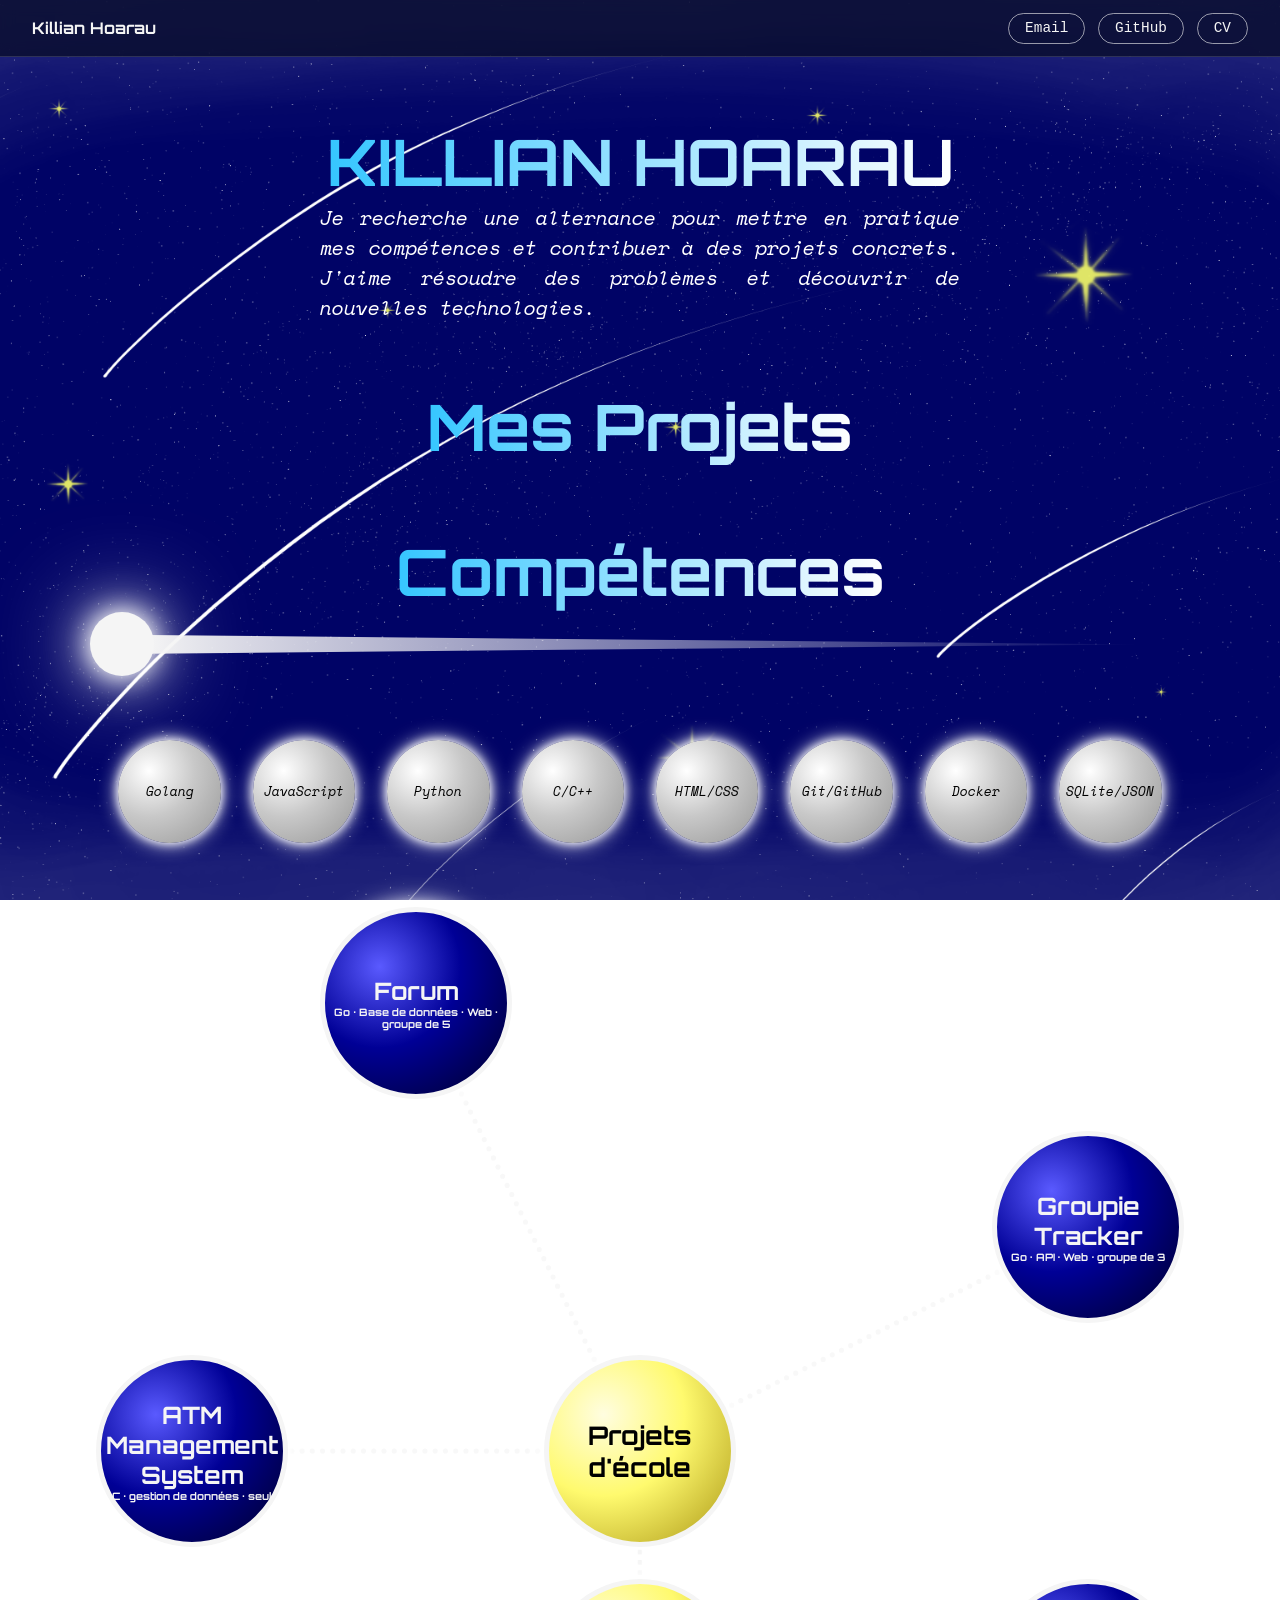
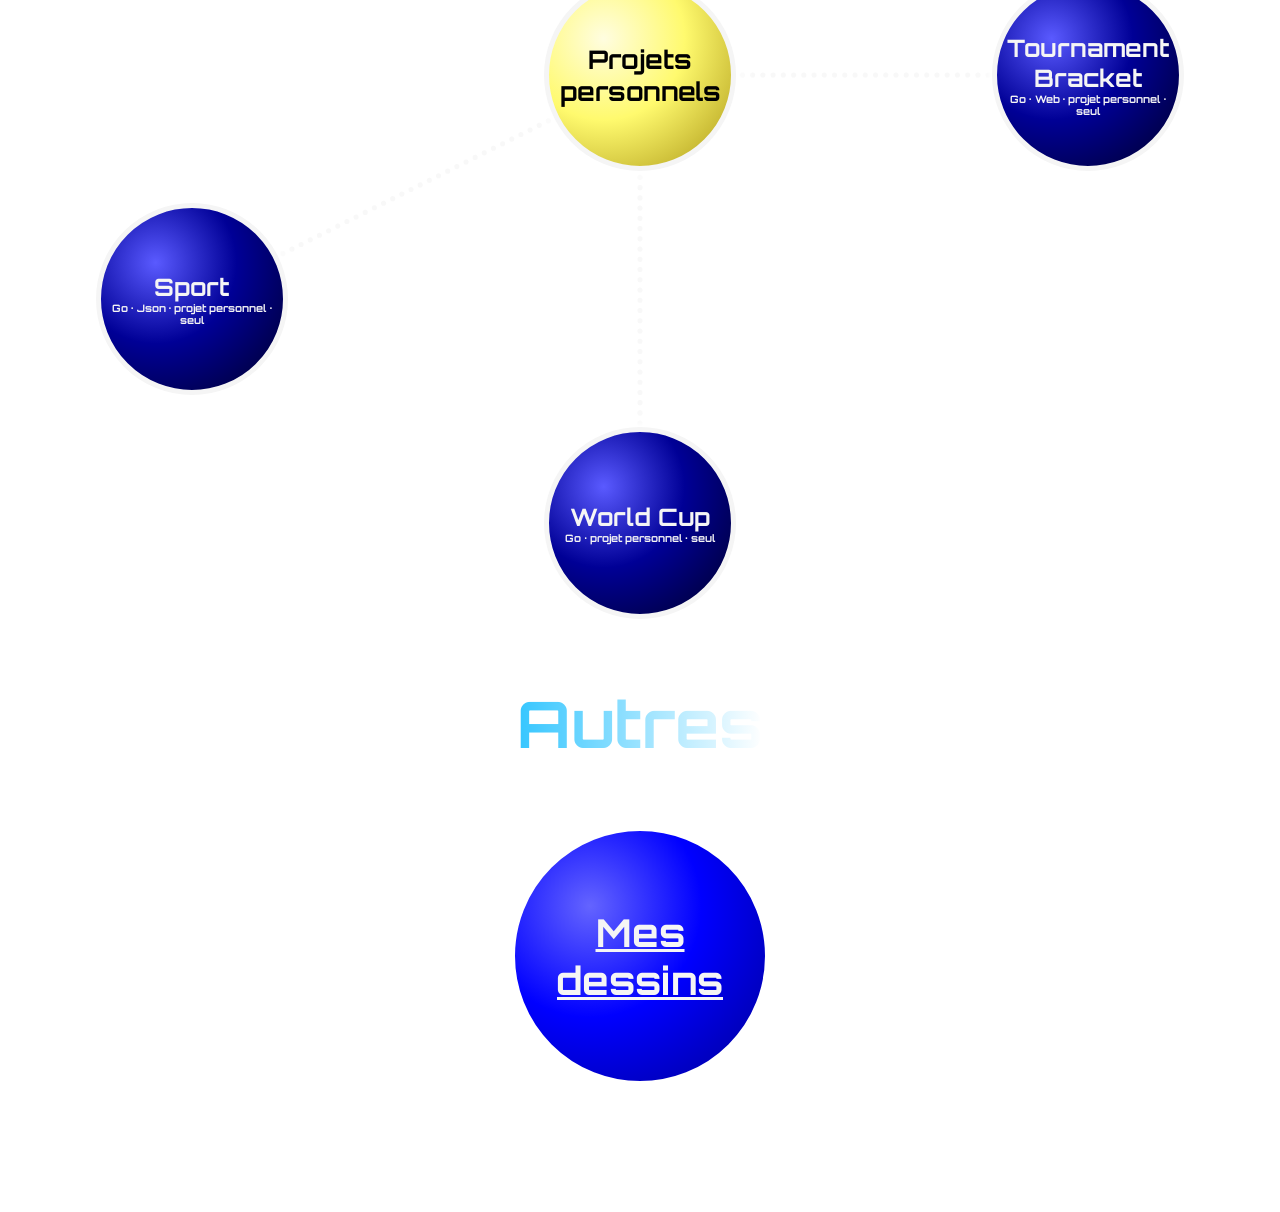
==== commit 157d66fe: "start drawing gallery" ====
--- a/index.html
+++ b/index.html
@@ -26,7 +26,7 @@
 
 <body>
 
-    <header id="header">
+    <header class="header">
         <a class="logo" href="#top">Killian Hoarau</a>
 
         <nav aria-label="Liens principaux">
@@ -38,14 +38,34 @@
 
     <div id="page">
 
-        <div class="title">
-            <h1 class="name">KILLIAN HOARAU</h1>
+        <div class="head">
+            <h1 class="title">KILLIAN HOARAU</h1>
 
             <i class="description">
                 Je recherche une alternance pour mettre en pratique mes compétences et contribuer à des projets
                 concrets.
                 J'aime résoudre des problèmes et découvrir de nouvelles technologies.
             </i>
+        </div>
+
+        <div class="project-title">
+            <h1 class="title">Mes Projets</h1>
+        </div>
+
+        <div class="skills-header">
+            <h2 class="title">Compétences</h2>
+            <div class="shooting-star"></div>
+        </div>
+
+        <div class="skills">
+            <p class="skill">Golang</p>
+            <p class="skill">JavaScript</p>
+            <p class="skill">Python</p>
+            <p class="skill">C/C++</p>
+            <p class="skill">HTML/CSS</p>
+            <p class="skill">Git/GitHub</p>
+            <p class="skill">Docker</p>
+            <p class="skill">SQLite/JSON</p>
         </div>
 
         <div class="grid">
@@ -97,24 +117,8 @@
             </div>
         </div>
 
-        <div class="skills-header">
-            <h2 id="skills-title" class="sub-subtitle">Compétences</h2>
-            <div class="shooting-star"></div>
-        </div>
-
-        <div class="skills">
-            <p class="skill">Golang</p>
-            <p class="skill">JavaScript</p>
-            <p class="skill">Python</p>
-            <p class="skill">C/C++</p>
-            <p class="skill">HTML/CSS</p>
-            <p class="skill">Git/GitHub</p>
-            <p class="skill">Docker</p>
-            <p class="skill">SQLite/JSON</p>
-        </div>
-
         <div class="others">
-            <h2 id="others-title" class="sub-subtitle">Autres</h2>
+            <h2 class="title">Autres</h2>
         </div>
 
         <a class="drawings" href="drawings.html">Mes dessins</a>
--- a/css/style.css
+++ b/css/style.css
@@ -22,11 +22,84 @@
     gap: 5vw;
 }
 
-#header {
+.header {
+    position: sticky;
+    top: 0;
+    z-index: 100;
     display: flex;
     justify-content: space-between;
-    font-size: 2;
+    align-items: center;
+    padding: 0.8rem 2rem;
+    background: rgba(6, 10, 34, 0.7);
+    backdrop-filter: blur(8px);
+    border-bottom: 1px solid rgba(245, 245, 245, 0.15);
+}
+
+.header .logo {
+    font-family: "Orbitron", sans-serif;
+    font-weight: 700;
     color: whitesmoke;
+    text-decoration: none;
+}
+
+.header nav {
+    display: flex;
+    gap: 0.8rem;
+}
+
+.header nav a {
+    padding: 0.4rem 1rem;
+    border: 1px solid rgba(245, 245, 245, 0.6);
+    border-radius: 999px;
+    color: whitesmoke;
+    font-family: "Space Mono", monospace;
+    font-size: 0.9rem;
+    text-decoration: none;
+    transition: 0.2s;
+}
+
+.header nav a:hover,
+.header nav a:focus-visible {
+    background: whitesmoke;
+    color: rgb(5, 5, 40);
+    box-shadow: 0 0 12px rgba(255, 255, 255, 0.6);
+}
+
+.title {
+    /* required for transform to work */
+    display: inline-block;
+    font-size: 5vw;
+
+    /* first font */
+    font-family: "Orbitron", sans-serif;
+    font-optical-sizing: auto;
+    font-weight: 700;
+    font-style: normal;
+
+    /* 2 colors; the first color is repeated at the end so the loop is seamless */
+    background: linear-gradient(90deg, #35c6ff, #ffffff, #35c6ff);
+    background-size: 200% 100%;
+    -webkit-background-clip: text;
+    background-clip: text;
+    color: transparent;
+
+    animation:
+        flow 6s linear infinite,
+        bounce 6s ease-in-out infinite;
+}
+
+.subtitle {
+    display: flex;
+    font-family: "Orbitron", sans-serif;
+    font-optical-sizing: auto;
+    font-weight: 700;
+    font-style: normal;
+    /* -webkit-text-stroke: 1px black; */
+}
+
+.sub-subtitle {
+    /* -webkit-text-stroke: 1px black; */
+    font-size: 0.8vw;
 }
 
 @keyframes flow {
@@ -82,18 +155,4 @@
     .planet {
         animation: none;
     }
-}
-
-.subtitle {
-    display: flex;
-    font-family: "Orbitron", sans-serif;
-    font-optical-sizing: auto;
-    font-weight: 700;
-    font-style: normal;
-    /* -webkit-text-stroke: 1px black; */
-}
-
-.sub-subtitle {
-    /* -webkit-text-stroke: 1px black; */
-    font-size: 0.8vw;
 }
--- a/css/title.css
+++ b/css/title.css
@@ -1,76 +1,10 @@
-#header {
-    position: sticky;
-    top: 0;
-    z-index: 100;
-    display: flex;
-    justify-content: space-between;
-    align-items: center;
-    padding: 0.8rem 2rem;
-    background: rgba(6, 10, 34, 0.7);
-    backdrop-filter: blur(8px);
-    border-bottom: 1px solid rgba(245, 245, 245, 0.15);
-}
-
-#header .logo {
-    font-family: "Orbitron", sans-serif;
-    font-weight: 700;
-    color: whitesmoke;
-    text-decoration: none;
-}
-
-#header nav {
-    display: flex;
-    gap: 0.8rem;
-}
-
-#header nav a {
-    padding: 0.4rem 1rem;
-    border: 1px solid rgba(245, 245, 245, 0.6);
-    border-radius: 999px;
-    color: whitesmoke;
-    font-family: "Space Mono", monospace;
-    font-size: 0.9rem;
-    text-decoration: none;
-    transition: 0.2s;
-}
-
-#header nav a:hover,
-#header nav a:focus-visible {
-    background: whitesmoke;
-    color: rgb(5, 5, 40);
-    box-shadow: 0 0 12px rgba(255, 255, 255, 0.6);
-}
-
-.title {
+.head {
     display: flex;
     flex-direction: column;
     align-items: center;
     width: 100%;
     height: fit-content;
     margin-top: 5vw;
-}
-
-.name {
-    /* required for transform to work */
-    display: inline-block;
-    font-size: 5vw;
-
-    /* first font */
-    font-family: "Orbitron", sans-serif;
-    font-optical-sizing: auto;
-    font-weight: 700;
-    font-style: normal;
-
-    /* 2 colors; the first color is repeated at the end so the loop is seamless */
-    background: linear-gradient(90deg, #35c6ff, #ffffff, #35c6ff);
-    background-size: 200% 100%;
-    -webkit-background-clip: text;
-    background-clip: text;
-    color: transparent;
-
-    animation:
-        flow 6s linear infinite,
-        bounce 6s ease-in-out infinite;
 }
 
 .description {
--- a/css/projects.css
+++ b/css/projects.css
@@ -1,3 +1,8 @@
+.project-title {
+    display: flex;
+    justify-content: center;
+}
+
 .grid {
     position: relative;
     display: grid;
--- a/css/skills.css
+++ b/css/skills.css
@@ -30,6 +30,7 @@
 
 .skill {
     display: flex;
+    flex-wrap: wrap;
     justify-content: center;
     align-items: center;
     height: 8vw;
@@ -42,8 +43,7 @@
     font-size: 1vw;
     box-shadow:
         0 0 10px white,
-        0 0 20px white,
-        0 0 30px white;
+        0 0 20px white;
     background:
         radial-gradient(circle at 30% 30%,
             rgb(255, 255, 255) 0%,
--- a/css/drawing.css
+++ b/css/drawing.css
@@ -31,6 +31,11 @@
     margin: 0 auto 10vw auto;
     color: whitesmoke;
     background-color: blue;
+    background:
+        radial-gradient(circle at 30% 30%,
+            rgb(100, 100, 255) 0%,
+            blue 45%,
+            rgb(0, 0, 150) 100%);
     border: 3px solid white;
     box-shadow:
         0 0 10px white,
@@ -51,4 +56,38 @@
         0 0 30px white,
         0 0 40px white,
         0 0 50px white;
+}
+
+#draw-page {
+    display: flex;
+    justify-content: center;
+    margin: 0 5vw;
+    gap: 5vw;
+}
+
+#left,
+#right {
+    display: flex;
+    height: 100vh;
+    width: 40%;
+    --rail: linear-gradient(to right,
+            #8a6a00 0%,
+            #d4af37 30%,
+            #d4af37 44%,
+            #fff6d6 50%,
+            #d4af37 56%,
+            #d4af37 70%,
+            #8a6a00 100%);
+    background:
+        var(--rail) left / 10px 100% no-repeat border-box,
+        var(--rail) right / 10px 100% no-repeat border-box;
+    filter: drop-shadow(0 0 4px rgba(0, 0, 0, 0.4));
+}
+
+#left {
+    justify-content: flex-start;
+}
+
+#right {
+    justify-content: flex-end;
 }
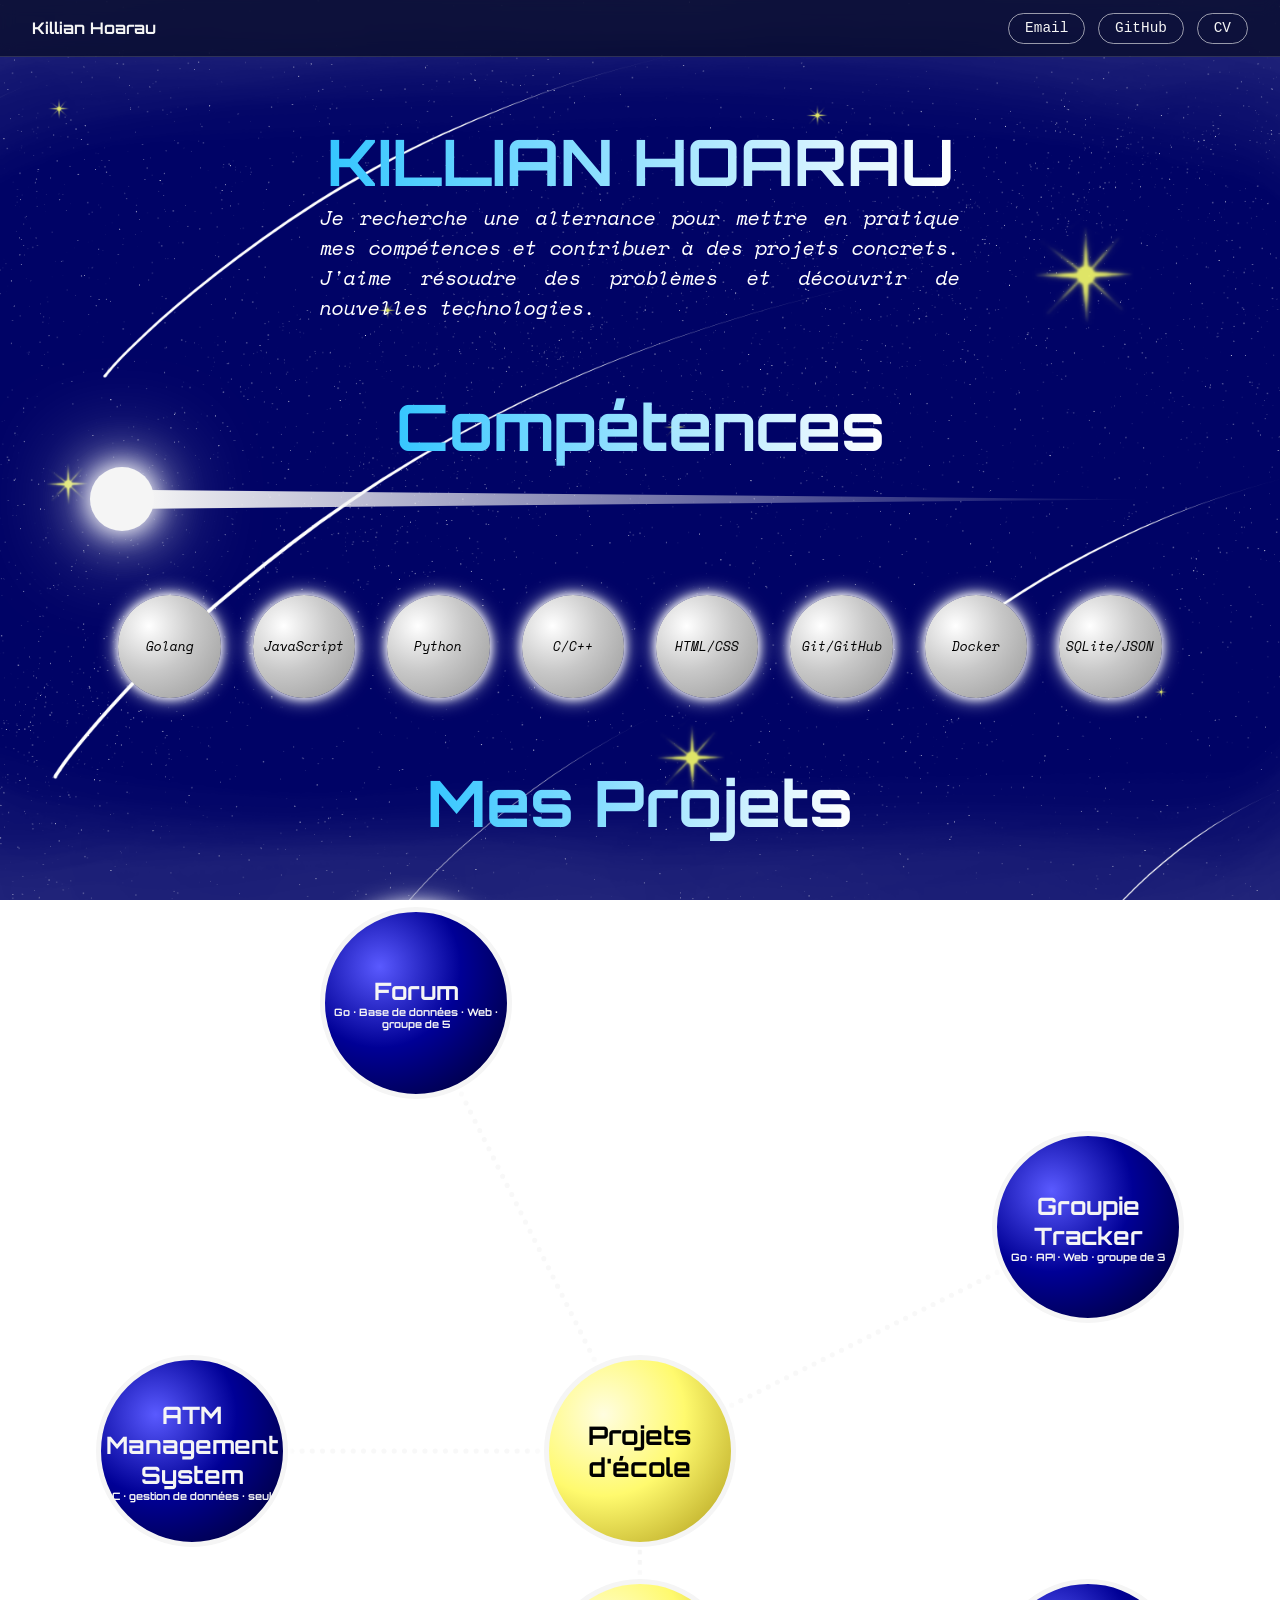
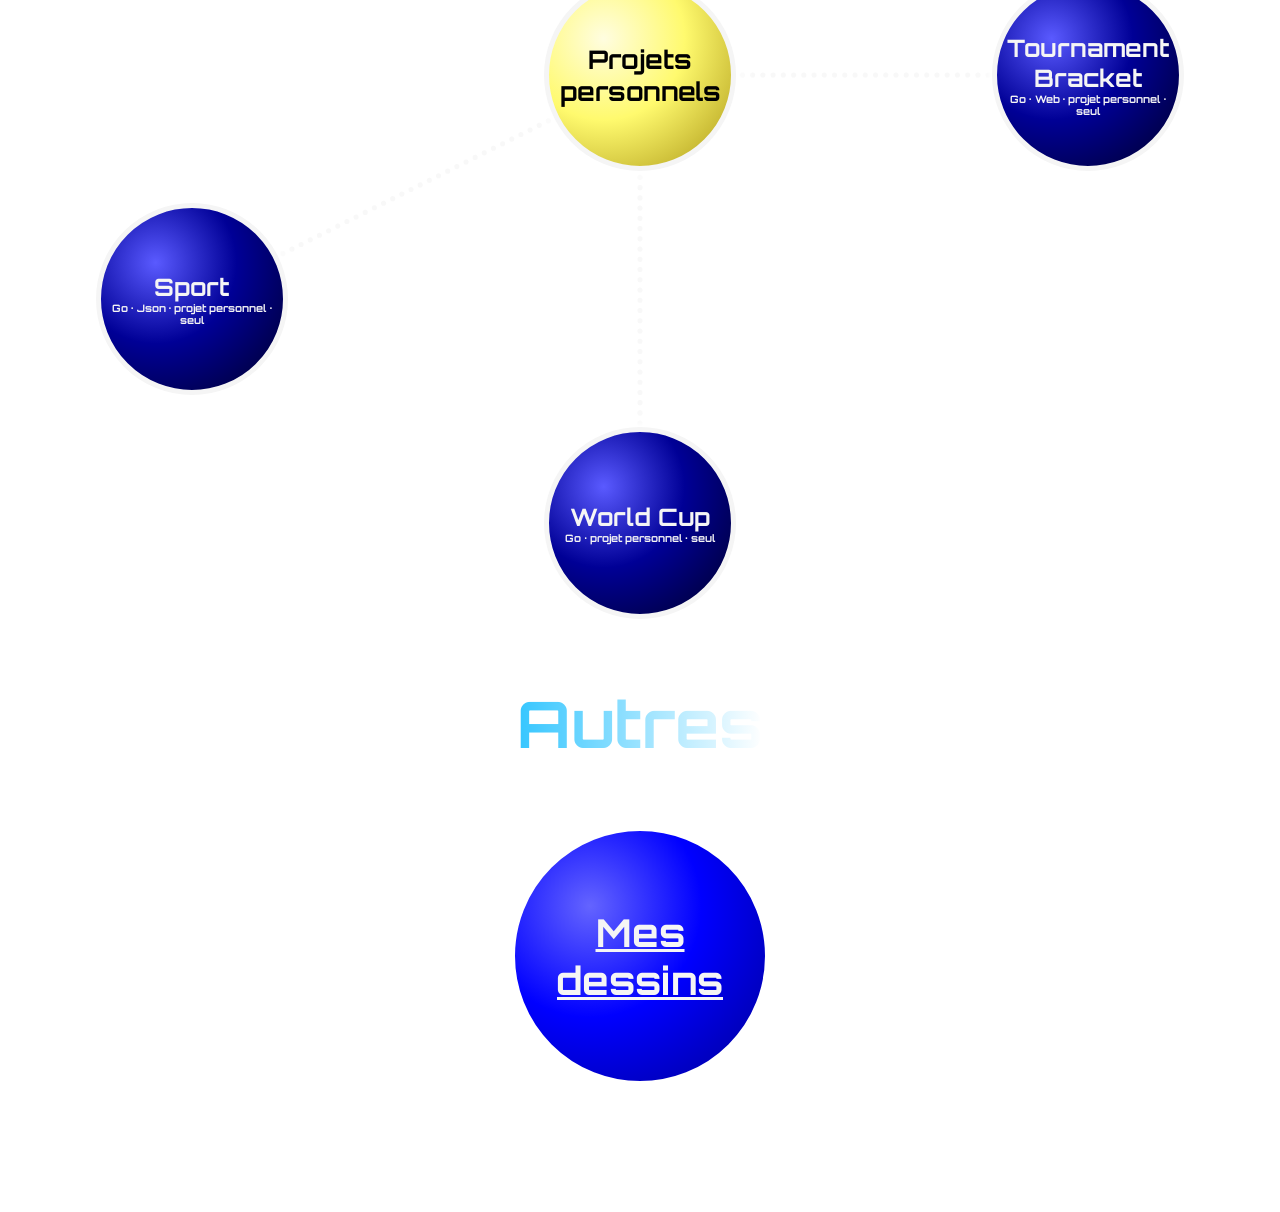
==== commit 7c26af13: "gituhb pages" ====
--- a/index.html
+++ b/index.html
@@ -48,10 +48,6 @@
             </i>
         </div>
 
-        <div class="project-title">
-            <h1 class="title">Mes Projets</h1>
-        </div>
-
         <div class="skills-header">
             <h2 class="title">Compétences</h2>
             <div class="shooting-star"></div>
@@ -66,6 +62,10 @@
             <p class="skill">Git/GitHub</p>
             <p class="skill">Docker</p>
             <p class="skill">SQLite/JSON</p>
+        </div>
+
+        <div class="project-title">
+            <h1 class="title">Mes Projets</h1>
         </div>
 
         <div class="grid">
--- a/css/style.css
+++ b/css/style.css
@@ -9,7 +9,7 @@
 }
 
 body {
-    background-image: url("../images/portfolio_background_computer.webp");
+    background-image: url("../images/background/portfolio_background_computer.webp");
     background-size: cover;
     background-position: center;
     background-repeat: no-repeat;
--- a/css/drawing.css
+++ b/css/drawing.css
@@ -68,8 +68,11 @@
 #left,
 #right {
     display: flex;
-    height: 100vh;
+    flex-direction: column;
+    align-items: center;
+    height: auto;
     width: 40%;
+    gap: 5vw;
     --rail: linear-gradient(to right,
             #8a6a00 0%,
             #d4af37 30%,
@@ -90,4 +93,74 @@
 
 #right {
     justify-content: flex-end;
+}
+
+.drawing-title {
+    display: flex;
+    justify-content: center;
+    color: whitesmoke;
+    font-family: "Orbitron", sans-serif;
+    font-weight: 700;
+    color: whitesmoke;
+}
+
+.drawing {
+    display: flex;
+    width: 50%;
+    height: auto;
+    cursor: zoom-in;
+    transition: transform 0.3s, box-shadow 0.3s;
+}
+
+.drawing:hover,
+.drawing:focus-visible {
+    transform: scale(1.03);
+    box-shadow: 0 0 25px rgba(255, 255, 255, 0.7);
+}
+
+#drawing-modal {
+    margin: auto;
+    padding: 0;
+    border: none;
+    background: none;
+    max-width: 95vw;
+    max-height: 95dvh;
+    overflow: visible;
+}
+
+#drawing-modal:focus {
+    outline: none;
+}
+
+#drawing-modal::backdrop {
+    background: rgba(0, 0, 0, 0.85);
+    backdrop-filter: blur(3px);
+}
+
+#drawing-big {
+    display: block;
+    max-width: 95vw;
+    max-height: 90dvh;
+    object-fit: contain;
+    border-radius: 1rem;
+    box-shadow: 0 0 30px rgba(255, 255, 255, 0.4);
+}
+
+#drawing-close {
+    position: absolute;
+    top: -3rem;
+    right: 0;
+    background: none;
+    border: none;
+    color: whitesmoke;
+    font-size: 3rem;
+    line-height: 1;
+    cursor: pointer;
+    transition: color 0.2s, text-shadow 0.2s;
+}
+
+#drawing-close:hover,
+#drawing-close:focus-visible {
+    color: white;
+    text-shadow: 0 0 8px white, 0 0 16px white;
 }
